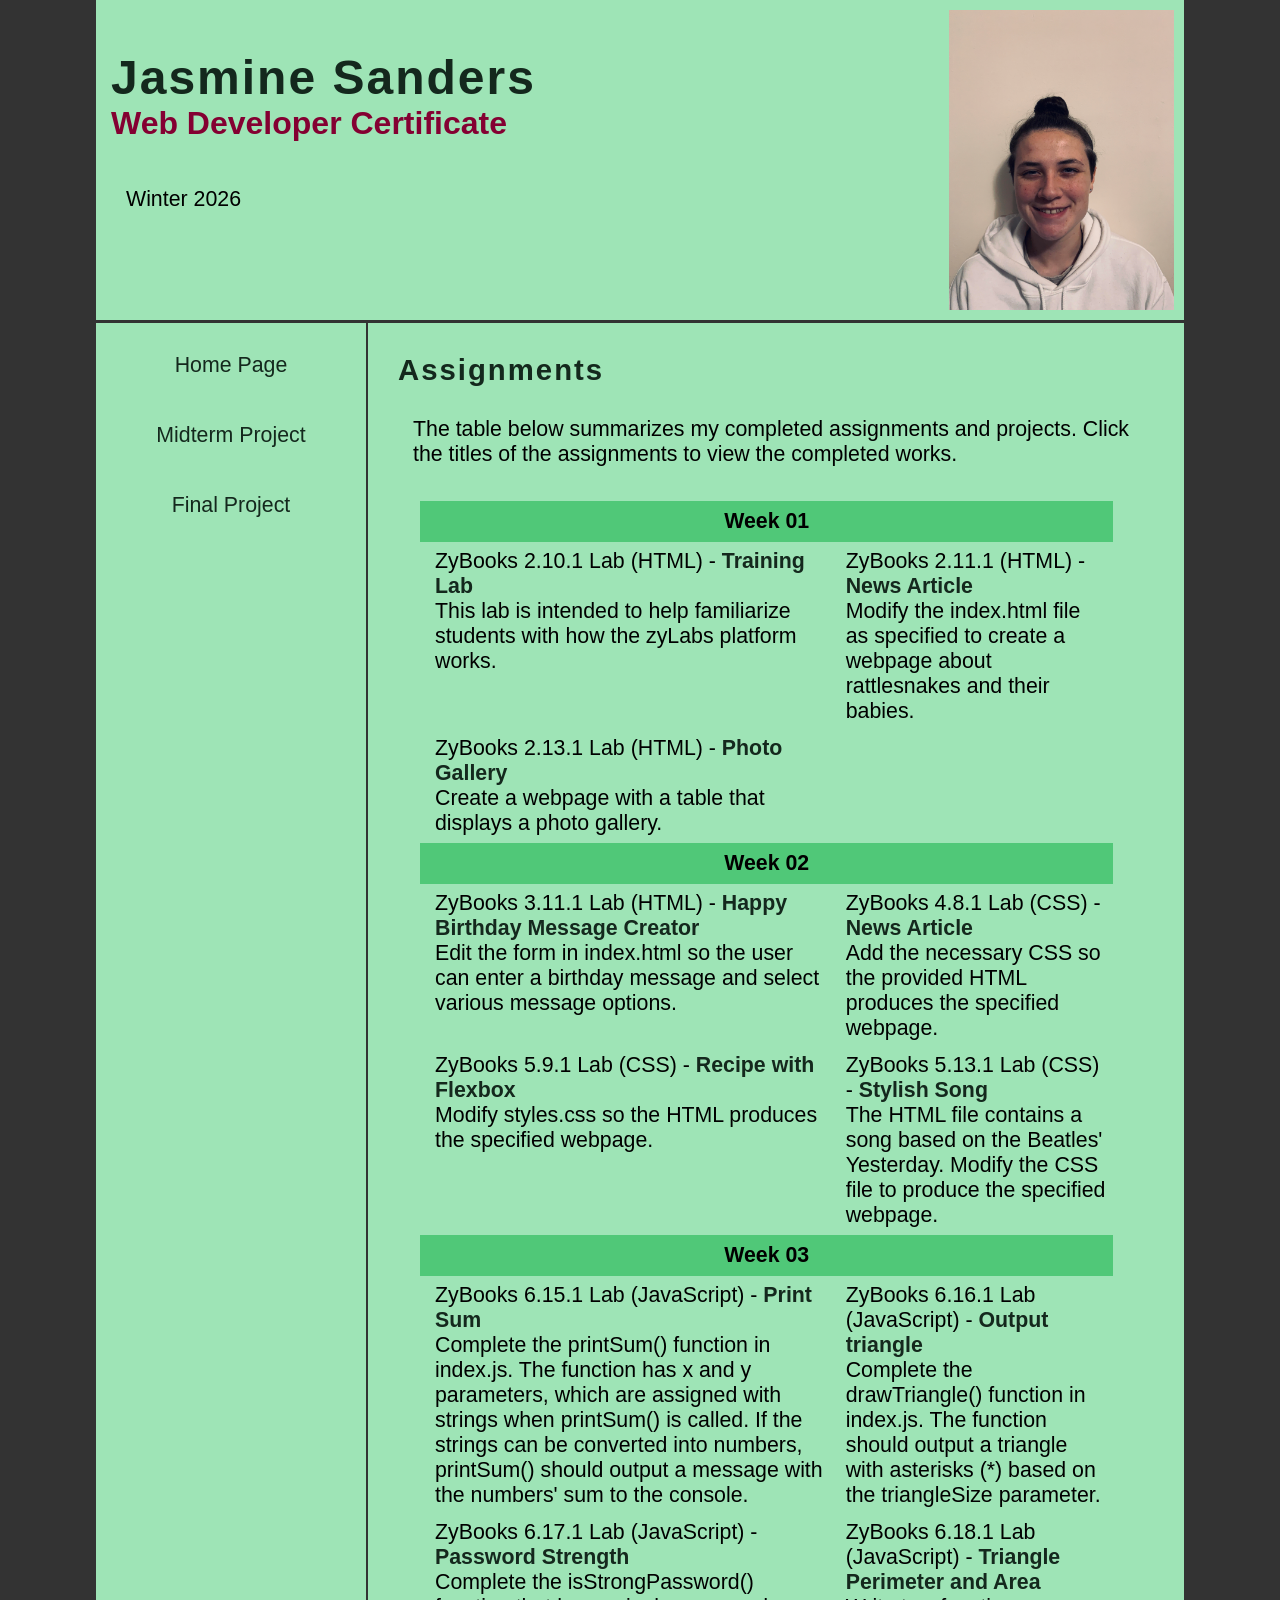
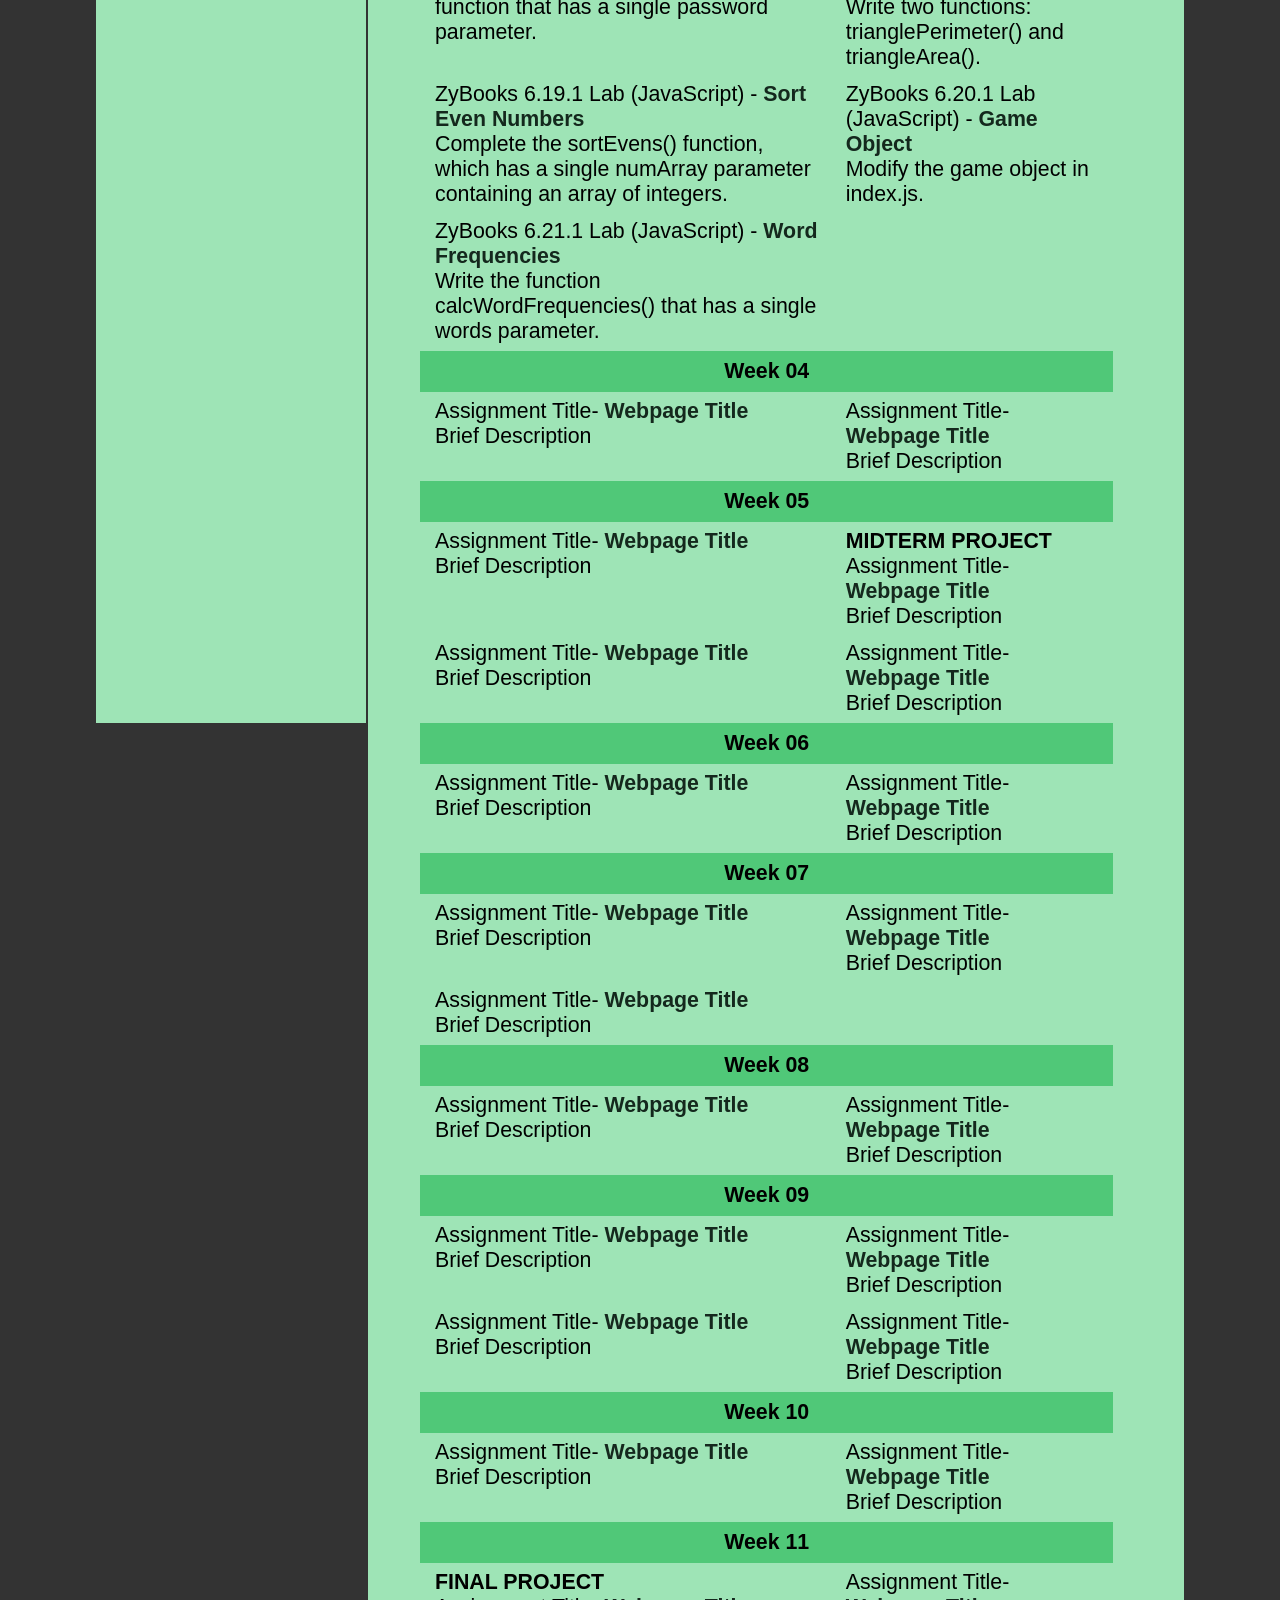
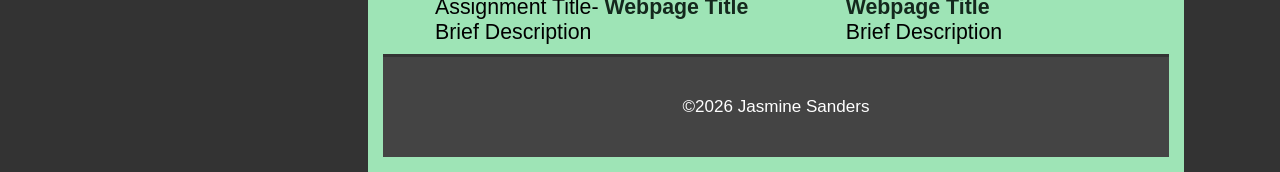
==== jsExamples.html @ e0a17cef "update navigation" ====
<!DOCTYPE html>
<html lang="en">
<head>
   <!--
    
      jsExamples.html for CSC265
      Author: Jasmine Sanders
      Date: 01/31/2026

      Filename: jsExamples.html
      Required Files: 
      Description: JavaScript examples page for CSC265-Intermediate Website Design (Winter 2026)

   -->
  <title>Assignments</title>
    <meta charset="UTF-8">
    <meta name="viewport" content="width=device-width, initial-scale=1.0">
    <link href="index-styles.css" rel="stylesheet" />
  </head>

  <body>
      <header>
         <img class="profile-pic" src="images/headshotphoto.jpg" alt="Look at me!">
         <h1>Jasmine Sanders</h1>
         <h3>Web Developer Certificate</h3>
         <p>Winter 2026</p>
      </header>

      <nav>
        <p><a href="index.html" target="_blank">Home Page</a></p>
         <p><a href="#midtermProject">Midterm Project</a></p>
         <p><a href="#finalProject">Final Project</a></p>
      </nav>

      <section>

    <h1 id="assignments">Assignments</h1>
        <p>
            The table below summarizes my completed assignments and projects. 
            Click the titles of the assignments to view the completed works.
        </p>
        
        <table>
            <thead>
                <tr class="banded-row">
                    <td colspan="2">Week 01</td>
                </tr>
            </thead>
            <tr class="description-row">
                <td>ZyBooks 2.10.1 Lab (HTML) - <strong><a href="Week 1/2.10.1_LAB_Training_lab_HTML/index.html" target="_blank">Training Lab</a></strong>
                <br>This lab is intended to help familiarize students with how the zyLabs platform works.</td>

                <td>ZyBooks 2.11.1 (HTML) - <strong><a href="Week 1/2.11.1_LAB_News_article_HTML/index.html" target="_blank">News Article</a></strong>
                <br>Modify the index.html file as specified to create a webpage about rattlesnakes and their babies.</td>
            </tr>

            <tr class="description-row">
                <td>ZyBooks 2.13.1 Lab (HTML) - <strong><a href="Week 1/2.13.1_LAB_Photo_gallery_table_HTML/index.html" target="_blank">Photo Gallery</a></strong>
                <br>Create a webpage with a table that displays a photo gallery.</td>
            </tr>

            <thead>
                <tr class="banded-row">
                    <td colspan="2">Week 02</td>
                </tr>
            </thead>
            <tr class="description-row">
                <td>ZyBooks 3.11.1 Lab (HTML) - <strong><a href="Week 2/3.11.1_LAB_Happy_birthday_message_creator_HTML/index.html" target="_blank">Happy Birthday Message Creator</a></strong>
                <br>Edit the form in index.html so the user can enter a birthday message and select various message options.</td>

                <td>ZyBooks 4.8.1 Lab (CSS) - <strong><a href="Week 2/4.8.1_LAB_News_article_CSS/index.html" target="_blank">News Article</a></strong>
                <br>Add the necessary CSS so the provided HTML produces the specified webpage.</td>
            </tr>

            <tr class="description-row">
                <td>ZyBooks 5.9.1 Lab (CSS) - <strong><a href="Week 2/5.9.1_LAB_Recipe_with_flexbox_CSS/index.html" target="_blank">Recipe with Flexbox</a></strong>
                <br>Modify styles.css so the HTML produces the specified webpage.</td>

                <td>ZyBooks 5.13.1 Lab (CSS) - <strong><a href="Week 2/5.13.1_LAB_Stylish_song_CSS/index.html" target="_blank">Stylish Song</a></strong>
                <br>The HTML file contains a song based on the Beatles' Yesterday. Modify the CSS file to produce the specified webpage.</td>
            </tr>

            <thead>
                <tr class="banded-row">
                    <td colspan="2">Week 03</td>
                </tr>
            </thead>
            <tr class="description-row">
               <td>ZyBooks 6.15.1 Lab (JavaScript) - <strong><a href="Week 3/6.15.1_LAB_Print_sum_JavaScript/package.json" target="_blank">Print Sum</a></strong>
                <br>Complete the printSum() function in index.js. The function has x and y parameters, which are assigned with strings when printSum() is called. If the strings can be converted into numbers, printSum() should output a message with the numbers' sum to the console.</td>

                <td>ZyBooks 6.16.1 Lab (JavaScript) - <strong><a href="Week 3/6.16.1_LAB_Output_triangle_JavaScript/package.json" target="_blank">Output triangle</a></strong>
                <br>Complete the drawTriangle() function in index.js. The function should output a triangle with asterisks (*) based on the triangleSize parameter.</td>
            </tr>

            <tr class="description-row">
               <td>ZyBooks 6.17.1 Lab (JavaScript) - <strong><a href="Week 3/6.17.1_LAB_Password_strength_JavaScript/package.json" target="_blank">Password Strength</a></strong>
                <br>Complete the isStrongPassword() function that has a single password parameter.</td>

                <td>ZyBooks 6.18.1 Lab (JavaScript) - <strong><a href="Week 3/6.18.1_LAB_Triangle_perimeter_and_area_JavaScript/package.json" target="_blank">Triangle Perimeter and Area</a></strong>
                <br>Write two functions: trianglePerimeter() and triangleArea().</td>
            </tr>

            <tr class="description-row">
               <td>ZyBooks 6.19.1 Lab (JavaScript) - <strong><a href="C:\Users\JSand\Desktop\CSC265-Winter2026\CSC265-Winter2026\Week 3\6.19.1_LAB_Sort_even_numbers_JavaScript\package.json" target="_blank">Sort Even Numbers</a></strong>
                <br>Complete the sortEvens() function, which has a single numArray parameter containing an array of integers.</td>

                <td>ZyBooks 6.20.1 Lab (JavaScript) - <strong><a href="Week 3/6.20.1_LAB_Game_object_JavaScript/package.json" target="_blank">Game Object</a></strong>
                <br>Modify the game object in index.js.</td>
            </tr>

            <tr class="description-row">
               <td>ZyBooks 6.21.1 Lab (JavaScript) - <strong><a href="Week 3/6.21.1_LAB_Word_frequencies_JavaScript/package.json" target="_blank">Word Frequencies</a></strong>
                <br>Write the function calcWordFrequencies() that has a single words parameter.</td>
            </tr>

            <thead>
                <tr class="banded-row">
                    <td colspan="2">Week 04</td>
                </tr>
            </thead>
            <tr class="description-row">
               <td>Assignment Title- <strong><a href="placeholder.html" target="_blank">Webpage Title</a></strong>
                <br>Brief Description</td>

                <td>Assignment Title- <strong><a href="placeholder.html" target="_blank">Webpage Title</a></strong>
                <br>Brief Description</td>
            </tr>

            <thead>
                <tr class="banded-row" id="midtermProject">
                    <td colspan="2">Week 05</td>
                </tr>
            </thead>
            <tr class="description-row">
               <td>Assignment Title- <strong><a href="placeholder.html" target="_blank">Webpage Title</a></strong>
                <br>Brief Description</td>

                <td><strong>MIDTERM PROJECT</strong>
                <br>Assignment Title- <strong><a href="placeholder.html" target="_blank">Webpage Title</a></strong>
                <br>Brief Description</td>
            </tr> 
                
            <tr class="description-row">  
                <td>Assignment Title- <strong><a href="placeholder.html" target="_blank">Webpage Title</a></strong>
                <br>Brief Description</td>

                <td>Assignment Title- <strong><a href="placeholder.html" target="_blank">Webpage Title</a></strong>
                <br>Brief Description</td>
            </tr>

                <tr class="banded-row">
                    <td colspan="2">Week 06</td>
                </tr>
            </thead>
            <tr class="description-row">
                <td>Assignment Title- <strong><a href="placeholder.html" target="_blank">Webpage Title</a></strong>
                <br>Brief Description</td>

                <td>Assignment Title- <strong><a href="placeholder.html" target="_blank">Webpage Title</a></strong>
                <br>Brief Description</td>
            </tr>

            <thead>
                <tr class="banded-row">
                    <td colspan="2">Week 07</td>
                </tr>
            </thead>
            <tr class="description-row">
               <td>Assignment Title- <strong><a href="placeholder.html" target="_blank">Webpage Title</a></strong>
                <br>Brief Description</td>

                <td>Assignment Title- <strong><a href="placeholder.html" target="_blank">Webpage Title</a></strong>
                <br>Brief Description</td>
            </tr>
            
            <tr class="description-row">
                <td>Assignment Title- <strong><a href="placeholder.html" target="_blank">Webpage Title</a></strong>
                <br>Brief Description</td>
            </tr>

            <thead>
                <tr class="banded-row">
                    <td colspan="2">Week 08</td>
                </tr>
            </thead>
            <tr class="description-row">
               <td>Assignment Title- <strong><a href="placeholder.html" target="_blank">Webpage Title</a></strong>
                <br>Brief Description</td>

                <td>Assignment Title- <strong><a href="placeholder.html" target="_blank">Webpage Title</a></strong>
                <br>Brief Description</td>
            </tr>

            <thead>
                <tr class="banded-row">
                    <td colspan="2">Week 09</td>
                </tr>
            </thead>
            <tr class="description-row">
                <td>Assignment Title- <strong><a href="placeholder.html" target="_blank">Webpage Title</a></strong>
                <br>Brief Description</td>

                <td>Assignment Title- <strong><a href="placeholder.html" target="_blank">Webpage Title</a></strong>
                <br>Brief Description</td>
            </tr>

            <tr class="description-row">
                <td>Assignment Title- <strong><a href="placeholder.html" target="_blank">Webpage Title</a></strong>
                <br>Brief Description</td>

                <td>Assignment Title- <strong><a href="placeholder.html" target="_blank">Webpage Title</a></strong>
                <br>Brief Description</td>
            </tr>

            <thead>
                <tr class="banded-row">
                    <td colspan="2">Week 10</td>
                </tr>
            </thead>
            <tr class="description-row">
                <td>Assignment Title- <strong><a href="placeholder.html" target="_blank">Webpage Title</a></strong>
                <br>Brief Description</td>

                <td>Assignment Title- <strong><a href="placeholder.html" target="_blank">Webpage Title</a></strong>
                <br>Brief Description</td>
            </tr>
            
            <thead>
                <tr class="banded-row" id="finalProject">
                    <td colspan="2">Week 11</td>
                </tr>
            </thead>
            <tr class="description-row">
                <td><strong>FINAL PROJECT</strong>
                <br>Assignment Title- <strong><a href="placeholder.html" target="_blank">Webpage Title</a></strong>
                <br>Brief Description</td>

                <td>Assignment Title- <strong><a href="placeholder.html" target="_blank">Webpage Title</a></strong>
                <br>Brief Description</td>
            </tr>

        </table>

   <footer>
         <p>©2026 Jasmine Sanders</p>
      </footer>
   </body>
</html>
---- index-styles.css ----
/*

   Index-styles.css for CSC265
      Author: Jasmine Sanders
      Date: 01/17/2026

      Filename: index-styles.css
      Required Files: 
      Description: style sheet for index.html for CSC265-Intermediate Website Design (Winter 2026)

*/

/* =========================================================================
    Body Styles
=========================================================================*/

/* Body Styles */
body {
  font-family: Verdana, Tahoma, Helvetica, Arial, sans-serif;
  color: black;
  font-size: 16pt;
  width: 85%;
  margin: auto;
  background-color: #333333;
}

/* p */
p {
  margin: 15px;
  padding: 15px;
}

/* =========================================================================
    Header Styles
=========================================================================*/

/* <header> definition */
header {
  overflow: auto;
  background-color: #9ee4b6;
  border-bottom: 3px solid #333333;
}

/* Header h1 */
header h1 {
  font-size: 36pt;
  margin: 35px 0px 0px 0px;
  padding: 15px 0px 0px 15px;
  background-color: #9ee4b6;
}

/* Header h3 */
header h3 {
  font-size: 24pt;
  margin: 0px;
  padding: 0px 0px 15px 15px;
  background-color: #9ee4b6;
}

/* h1 */
h1 {
  font-family: Arial, sans-serif;
  font-size: 22pt;
  text-align: left;
  letter-spacing: 2px;
  margin: 0px;
  padding: 15px 0px 0px 15px;
  color: #14281d;
}

/* h3 */
h3 {
  font-family: Arial, sans-serif;
  font-size: 16pt;
  text-align: left;
  color: #840032;
}

/* Image inside the <header> */
.profile-pic {
  float: right;
  max-width: 300px;
  max-height: 300px;
  margin: 10px;
}

/* =========================================================================
    Nav Styles
=========================================================================*/

/* <nav> definition */
nav {
  float: left;
  background-color: #9ee4b6;
  width: 25%;
  margin: 0px;
  padding: 0px;
  box-sizing: border-box;
  color: #000000;
  text-align: center;
  border-right: 2px solid #333333;
  height: 2000px; /* requires manual adjustment */
}

/* a */
a {
  text-decoration: none;
  color: #14281d;
}

a:hover {
  color: #840032;
}

/* =========================================================================
    Section Styles
=========================================================================*/

/* <section> definition */
section {
  overflow: hidden;
  width: 75%;
  background-color: #9ee4b6;
  padding: 15px;
  box-sizing: border-box;
  margin: 0;
}

/* table */
table {
  border: none;
  padding: 2px 5px;
  width: 90%;
  margin-left: 30px;
}

/* Remove default cell borders */
td,
th {
  border: none;
  padding: 2px 5px;
  vertical-align: top;
}

/* Banded Rows - Title/Week Rows */
.banded-row {
  background-color: #50c878;
}

.banded-row td:first-child {
  font-weight: bold;
  text-align: center;
  padding: 8px 5px;
}

/* Banded Rows - Description Rows */
.description-row td {
  background-color: transparent;
  color: #000000;
  text-align: left;
  vertical-align: top;
  padding: 5px 5px 5px 15px;
}

/* =========================================================================
    Footer Styles
=========================================================================*/

/* <footer> definition */
footer {
  clear: both;
  background-color: #444444;
  color: #ffffff;
  text-align: center;
  padding: 10px 0;
  border-top: 3px solid #333333;
  font-size: 0.8em;
}
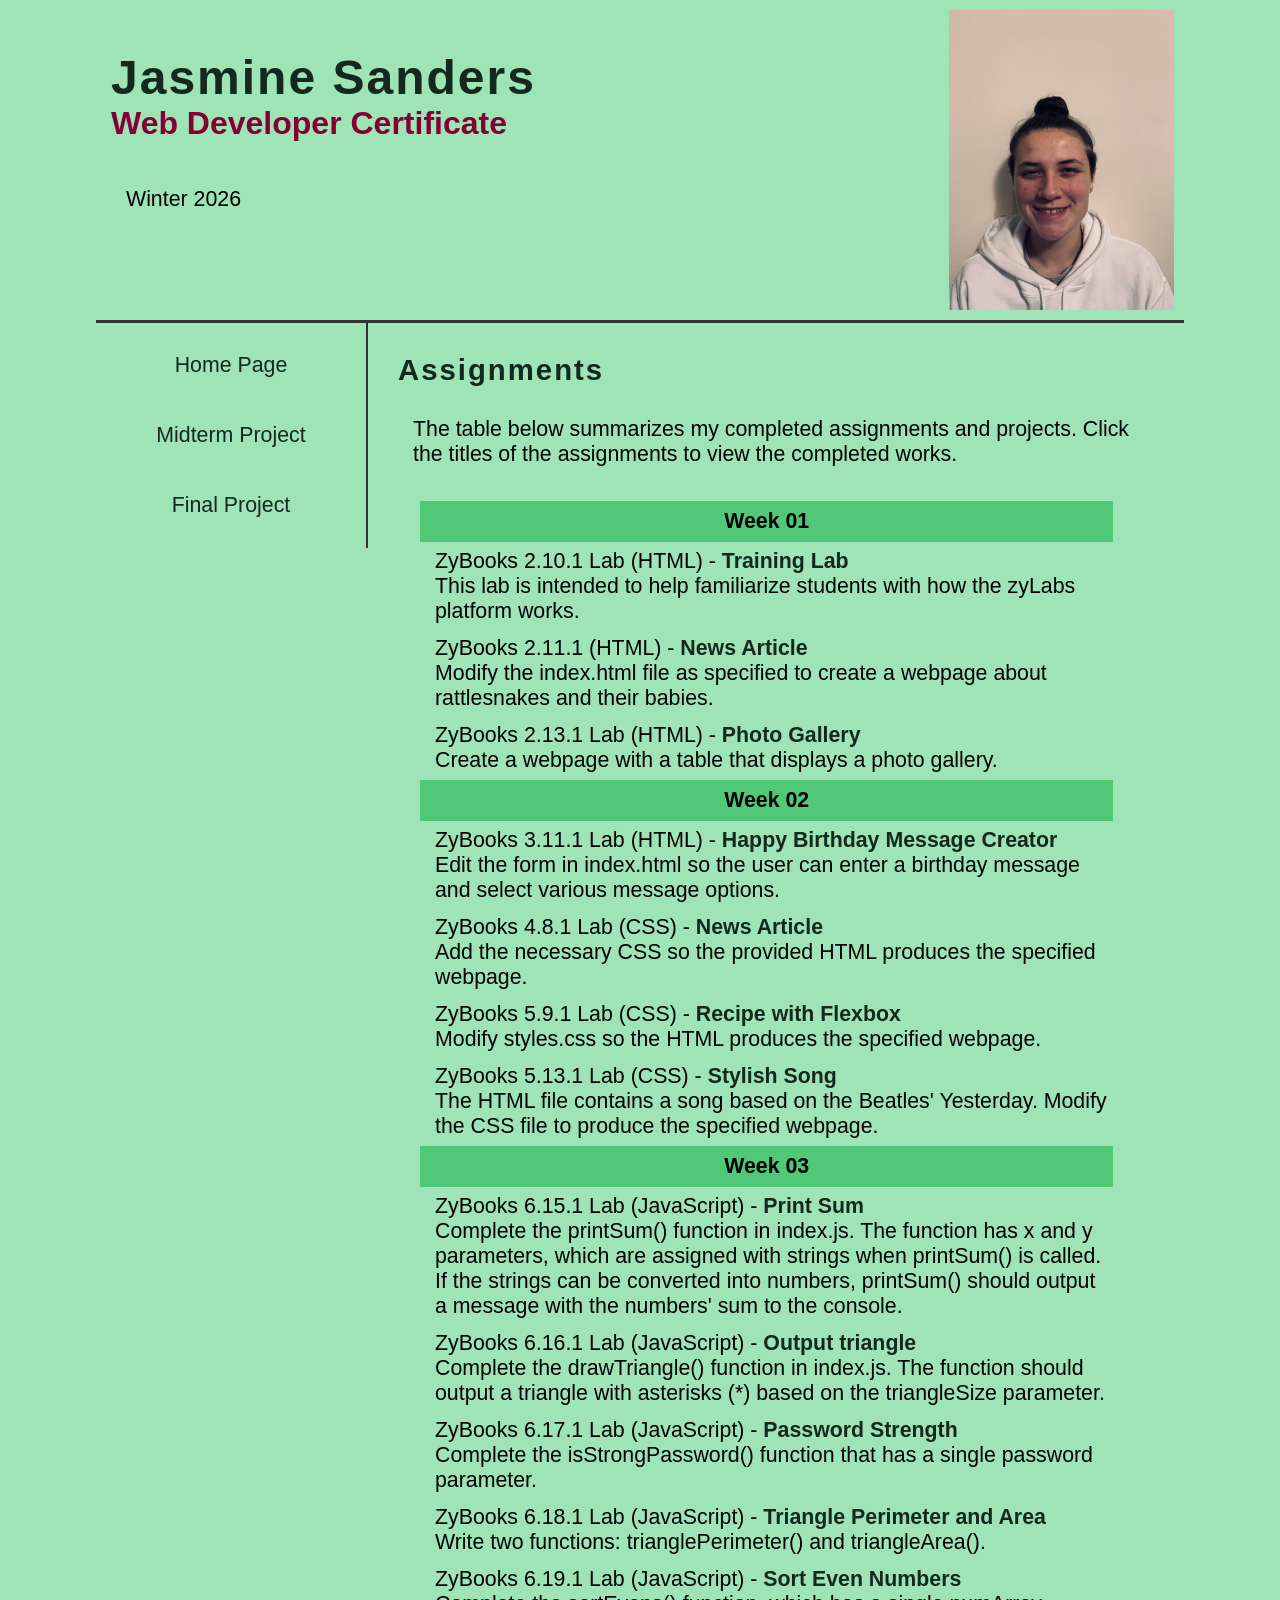
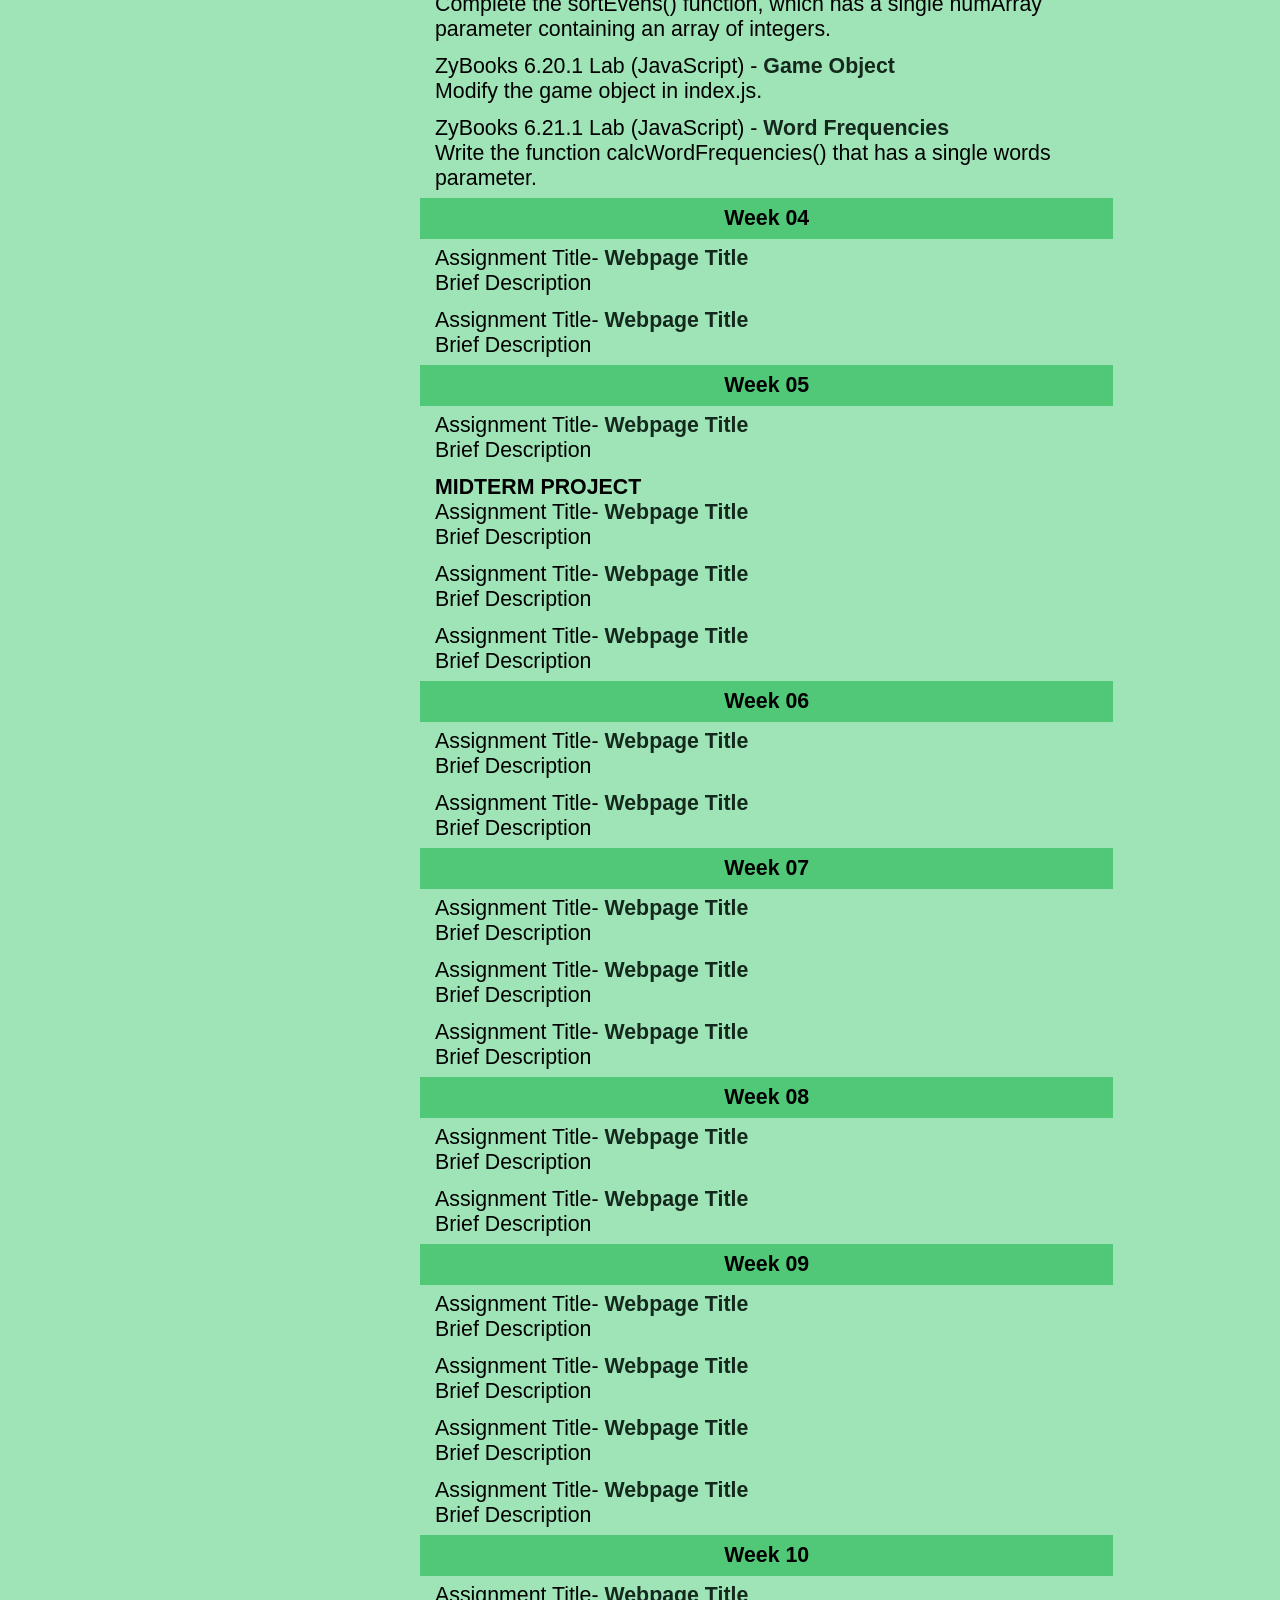
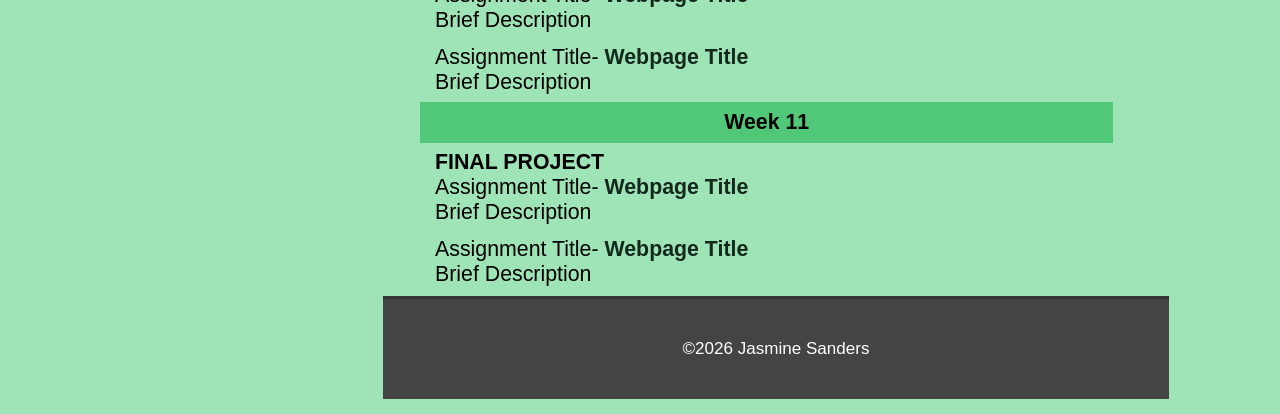
==== commit 234c4288: "make JS display as webpage" ====
--- a/jsExamples.html
+++ b/jsExamples.html
@@ -47,15 +47,17 @@
                 </tr>
             </thead>
             <tr class="description-row">
-                <td>ZyBooks 2.10.1 Lab (HTML) - <strong><a href="Week 1/2.10.1_LAB_Training_lab_HTML/index.html" target="_blank">Training Lab</a></strong>
+                <td colspan="2">ZyBooks 2.10.1 Lab (HTML) - <strong><a href="Week 1/2.10.1_LAB_Training_lab_HTML/index.html" target="_blank">Training Lab</a></strong>
                 <br>This lab is intended to help familiarize students with how the zyLabs platform works.</td>
-
-                <td>ZyBooks 2.11.1 (HTML) - <strong><a href="Week 1/2.11.1_LAB_News_article_HTML/index.html" target="_blank">News Article</a></strong>
+            </tr>
+
+            <tr class="description-row">
+                <td colspan="2">ZyBooks 2.11.1 (HTML) - <strong><a href="Week 1/2.11.1_LAB_News_article_HTML/index.html" target="_blank">News Article</a></strong>
                 <br>Modify the index.html file as specified to create a webpage about rattlesnakes and their babies.</td>
             </tr>
 
             <tr class="description-row">
-                <td>ZyBooks 2.13.1 Lab (HTML) - <strong><a href="Week 1/2.13.1_LAB_Photo_gallery_table_HTML/index.html" target="_blank">Photo Gallery</a></strong>
+                <td colspan="2">ZyBooks 2.13.1 Lab (HTML) - <strong><a href="Week 1/2.13.1_LAB_Photo_gallery_table_HTML/index.html" target="_blank">Photo Gallery</a></strong>
                 <br>Create a webpage with a table that displays a photo gallery.</td>
             </tr>
 
@@ -65,18 +67,22 @@
                 </tr>
             </thead>
             <tr class="description-row">
-                <td>ZyBooks 3.11.1 Lab (HTML) - <strong><a href="Week 2/3.11.1_LAB_Happy_birthday_message_creator_HTML/index.html" target="_blank">Happy Birthday Message Creator</a></strong>
+                <td colspan="2">ZyBooks 3.11.1 Lab (HTML) - <strong><a href="Week 2/3.11.1_LAB_Happy_birthday_message_creator_HTML/index.html" target="_blank">Happy Birthday Message Creator</a></strong>
                 <br>Edit the form in index.html so the user can enter a birthday message and select various message options.</td>
-
-                <td>ZyBooks 4.8.1 Lab (CSS) - <strong><a href="Week 2/4.8.1_LAB_News_article_CSS/index.html" target="_blank">News Article</a></strong>
+            </tr>
+
+            <tr class="description-row">
+                <td colspan="2">ZyBooks 4.8.1 Lab (CSS) - <strong><a href="Week 2/4.8.1_LAB_News_article_CSS/index.html" target="_blank">News Article</a></strong>
                 <br>Add the necessary CSS so the provided HTML produces the specified webpage.</td>
             </tr>
 
             <tr class="description-row">
-                <td>ZyBooks 5.9.1 Lab (CSS) - <strong><a href="Week 2/5.9.1_LAB_Recipe_with_flexbox_CSS/index.html" target="_blank">Recipe with Flexbox</a></strong>
+                <td colspan="2">ZyBooks 5.9.1 Lab (CSS) - <strong><a href="Week 2/5.9.1_LAB_Recipe_with_flexbox_CSS/index.html" target="_blank">Recipe with Flexbox</a></strong>
                 <br>Modify styles.css so the HTML produces the specified webpage.</td>
-
-                <td>ZyBooks 5.13.1 Lab (CSS) - <strong><a href="Week 2/5.13.1_LAB_Stylish_song_CSS/index.html" target="_blank">Stylish Song</a></strong>
+            </tr>
+
+            <tr class="description-row">
+                <td colspan="2">ZyBooks 5.13.1 Lab (CSS) - <strong><a href="Week 2/5.13.1_LAB_Stylish_song_CSS/index.html" target="_blank">Stylish Song</a></strong>
                 <br>The HTML file contains a song based on the Beatles' Yesterday. Modify the CSS file to produce the specified webpage.</td>
             </tr>
 
@@ -86,31 +92,37 @@
                 </tr>
             </thead>
             <tr class="description-row">
-               <td>ZyBooks 6.15.1 Lab (JavaScript) - <strong><a href="Week 3/6.15.1_LAB_Print_sum_JavaScript/package.json" target="_blank">Print Sum</a></strong>
+               <td colspan="2">ZyBooks 6.15.1 Lab (JavaScript) - <strong><a href="Week 3/6.15.1_LAB_Print_sum_JavaScript/index.html" target="_blank">Print Sum</a></strong>
                 <br>Complete the printSum() function in index.js. The function has x and y parameters, which are assigned with strings when printSum() is called. If the strings can be converted into numbers, printSum() should output a message with the numbers' sum to the console.</td>
-
-                <td>ZyBooks 6.16.1 Lab (JavaScript) - <strong><a href="Week 3/6.16.1_LAB_Output_triangle_JavaScript/package.json" target="_blank">Output triangle</a></strong>
+            </tr>
+
+            <tr class="description-row">
+                <td colspan="2">ZyBooks 6.16.1 Lab (JavaScript) - <strong><a href="Week 3/6.16.1_LAB_Output_triangle_JavaScript/index.html" target="_blank">Output triangle</a></strong>
                 <br>Complete the drawTriangle() function in index.js. The function should output a triangle with asterisks (*) based on the triangleSize parameter.</td>
             </tr>
 
             <tr class="description-row">
-               <td>ZyBooks 6.17.1 Lab (JavaScript) - <strong><a href="Week 3/6.17.1_LAB_Password_strength_JavaScript/package.json" target="_blank">Password Strength</a></strong>
+               <td colspan="2">ZyBooks 6.17.1 Lab (JavaScript) - <strong><a href="Week 3/6.17.1_LAB_Password_strength_JavaScript/package.json" target="_blank">Password Strength</a></strong>
                 <br>Complete the isStrongPassword() function that has a single password parameter.</td>
-
-                <td>ZyBooks 6.18.1 Lab (JavaScript) - <strong><a href="Week 3/6.18.1_LAB_Triangle_perimeter_and_area_JavaScript/package.json" target="_blank">Triangle Perimeter and Area</a></strong>
+            </tr>
+
+            <tr class="description-row">
+                <td colspan="2">ZyBooks 6.18.1 Lab (JavaScript) - <strong><a href="Week 3/6.18.1_LAB_Triangle_perimeter_and_area_JavaScript/package.json" target="_blank">Triangle Perimeter and Area</a></strong>
                 <br>Write two functions: trianglePerimeter() and triangleArea().</td>
             </tr>
 
             <tr class="description-row">
-               <td>ZyBooks 6.19.1 Lab (JavaScript) - <strong><a href="C:\Users\JSand\Desktop\CSC265-Winter2026\CSC265-Winter2026\Week 3\6.19.1_LAB_Sort_even_numbers_JavaScript\package.json" target="_blank">Sort Even Numbers</a></strong>
+               <td colspan="2">ZyBooks 6.19.1 Lab (JavaScript) - <strong><a href="C:\Users\JSand\Desktop\CSC265-Winter2026\CSC265-Winter2026\Week 3\6.19.1_LAB_Sort_even_numbers_JavaScript\package.json" target="_blank">Sort Even Numbers</a></strong>
                 <br>Complete the sortEvens() function, which has a single numArray parameter containing an array of integers.</td>
-
-                <td>ZyBooks 6.20.1 Lab (JavaScript) - <strong><a href="Week 3/6.20.1_LAB_Game_object_JavaScript/package.json" target="_blank">Game Object</a></strong>
+            </tr>
+
+            <tr class="description-row">
+                <td colspan="2">ZyBooks 6.20.1 Lab (JavaScript) - <strong><a href="Week 3/6.20.1_LAB_Game_object_JavaScript/package.json" target="_blank">Game Object</a></strong>
                 <br>Modify the game object in index.js.</td>
             </tr>
 
             <tr class="description-row">
-               <td>ZyBooks 6.21.1 Lab (JavaScript) - <strong><a href="Week 3/6.21.1_LAB_Word_frequencies_JavaScript/package.json" target="_blank">Word Frequencies</a></strong>
+               <td colspan="2">ZyBooks 6.21.1 Lab (JavaScript) - <strong><a href="Week 3/6.21.1_LAB_Word_frequencies_JavaScript/package.json" target="_blank">Word Frequencies</a></strong>
                 <br>Write the function calcWordFrequencies() that has a single words parameter.</td>
             </tr>
 
@@ -120,10 +132,12 @@
                 </tr>
             </thead>
             <tr class="description-row">
-               <td>Assignment Title- <strong><a href="placeholder.html" target="_blank">Webpage Title</a></strong>
-                <br>Brief Description</td>
-
-                <td>Assignment Title- <strong><a href="placeholder.html" target="_blank">Webpage Title</a></strong>
+               <td colspan="2">Assignment Title- <strong><a href="placeholder.html" target="_blank">Webpage Title</a></strong>
+                <br>Brief Description</td>
+            </tr>
+
+            <tr class="description-row">
+                <td colspan="2">Assignment Title- <strong><a href="placeholder.html" target="_blank">Webpage Title</a></strong>
                 <br>Brief Description</td>
             </tr>
 
@@ -133,19 +147,23 @@
                 </tr>
             </thead>
             <tr class="description-row">
-               <td>Assignment Title- <strong><a href="placeholder.html" target="_blank">Webpage Title</a></strong>
-                <br>Brief Description</td>
-
-                <td><strong>MIDTERM PROJECT</strong>
+               <td colspan="2">Assignment Title- <strong><a href="placeholder.html" target="_blank">Webpage Title</a></strong>
+                <br>Brief Description</td>
+            </tr>
+
+            <tr class="description-row">
+                <td colspan="2"><strong>MIDTERM PROJECT</strong>
                 <br>Assignment Title- <strong><a href="placeholder.html" target="_blank">Webpage Title</a></strong>
                 <br>Brief Description</td>
             </tr> 
                 
             <tr class="description-row">  
-                <td>Assignment Title- <strong><a href="placeholder.html" target="_blank">Webpage Title</a></strong>
-                <br>Brief Description</td>
-
-                <td>Assignment Title- <strong><a href="placeholder.html" target="_blank">Webpage Title</a></strong>
+                <td colspan="2">Assignment Title- <strong><a href="placeholder.html" target="_blank">Webpage Title</a></strong>
+                <br>Brief Description</td>
+                </tr>
+
+            <tr class="description-row">
+                <td colspan="2">Assignment Title- <strong><a href="placeholder.html" target="_blank">Webpage Title</a></strong>
                 <br>Brief Description</td>
             </tr>
 
@@ -154,10 +172,12 @@
                 </tr>
             </thead>
             <tr class="description-row">
-                <td>Assignment Title- <strong><a href="placeholder.html" target="_blank">Webpage Title</a></strong>
-                <br>Brief Description</td>
-
-                <td>Assignment Title- <strong><a href="placeholder.html" target="_blank">Webpage Title</a></strong>
+                <td colspan="2">Assignment Title- <strong><a href="placeholder.html" target="_blank">Webpage Title</a></strong>
+                <br>Brief Description</td>
+                </tr>
+
+            <tr class="description-row">
+                <td colspan="2">Assignment Title- <strong><a href="placeholder.html" target="_blank">Webpage Title</a></strong>
                 <br>Brief Description</td>
             </tr>
 
@@ -167,15 +187,17 @@
                 </tr>
             </thead>
             <tr class="description-row">
-               <td>Assignment Title- <strong><a href="placeholder.html" target="_blank">Webpage Title</a></strong>
-                <br>Brief Description</td>
-
-                <td>Assignment Title- <strong><a href="placeholder.html" target="_blank">Webpage Title</a></strong>
+               <td colspan="2">Assignment Title- <strong><a href="placeholder.html" target="_blank">Webpage Title</a></strong>
+                <br>Brief Description</td>
+            </tr>
+
+            <tr class="description-row">
+                <td colspan="2">Assignment Title- <strong><a href="placeholder.html" target="_blank">Webpage Title</a></strong>
                 <br>Brief Description</td>
             </tr>
             
             <tr class="description-row">
-                <td>Assignment Title- <strong><a href="placeholder.html" target="_blank">Webpage Title</a></strong>
+                <td colspan="2">Assignment Title- <strong><a href="placeholder.html" target="_blank">Webpage Title</a></strong>
                 <br>Brief Description</td>
             </tr>
 
@@ -185,10 +207,12 @@
                 </tr>
             </thead>
             <tr class="description-row">
-               <td>Assignment Title- <strong><a href="placeholder.html" target="_blank">Webpage Title</a></strong>
-                <br>Brief Description</td>
-
-                <td>Assignment Title- <strong><a href="placeholder.html" target="_blank">Webpage Title</a></strong>
+               <td colspan="2">Assignment Title- <strong><a href="placeholder.html" target="_blank">Webpage Title</a></strong>
+                <br>Brief Description</td>
+            </tr>
+
+            <tr class="description-row">
+                <td colspan="2">Assignment Title- <strong><a href="placeholder.html" target="_blank">Webpage Title</a></strong>
                 <br>Brief Description</td>
             </tr>
 
@@ -198,18 +222,22 @@
                 </tr>
             </thead>
             <tr class="description-row">
-                <td>Assignment Title- <strong><a href="placeholder.html" target="_blank">Webpage Title</a></strong>
-                <br>Brief Description</td>
-
-                <td>Assignment Title- <strong><a href="placeholder.html" target="_blank">Webpage Title</a></strong>
-                <br>Brief Description</td>
-            </tr>
-
-            <tr class="description-row">
-                <td>Assignment Title- <strong><a href="placeholder.html" target="_blank">Webpage Title</a></strong>
-                <br>Brief Description</td>
-
-                <td>Assignment Title- <strong><a href="placeholder.html" target="_blank">Webpage Title</a></strong>
+                <td colspan="2">Assignment Title- <strong><a href="placeholder.html" target="_blank">Webpage Title</a></strong>
+                <br>Brief Description</td>
+                </tr>
+
+            <tr class="description-row">
+                <td colspan="2">Assignment Title- <strong><a href="placeholder.html" target="_blank">Webpage Title</a></strong>
+                <br>Brief Description</td>
+            </tr>
+
+            <tr class="description-row">
+                <td colspan="2">Assignment Title- <strong><a href="placeholder.html" target="_blank">Webpage Title</a></strong>
+                <br>Brief Description</td>
+                </tr>
+
+            <tr class="description-row">
+                <td colspan="2">Assignment Title- <strong><a href="placeholder.html" target="_blank">Webpage Title</a></strong>
                 <br>Brief Description</td>
             </tr>
 
@@ -219,10 +247,12 @@
                 </tr>
             </thead>
             <tr class="description-row">
-                <td>Assignment Title- <strong><a href="placeholder.html" target="_blank">Webpage Title</a></strong>
-                <br>Brief Description</td>
-
-                <td>Assignment Title- <strong><a href="placeholder.html" target="_blank">Webpage Title</a></strong>
+                <td colspan="2">Assignment Title- <strong><a href="placeholder.html" target="_blank">Webpage Title</a></strong>
+                <br>Brief Description</td>
+                </tr>
+
+            <tr class="description-row">
+                <td colspan="2">Assignment Title- <strong><a href="placeholder.html" target="_blank">Webpage Title</a></strong>
                 <br>Brief Description</td>
             </tr>
             
@@ -232,11 +262,13 @@
                 </tr>
             </thead>
             <tr class="description-row">
-                <td><strong>FINAL PROJECT</strong>
+                <td colspan="2"><strong>FINAL PROJECT</strong>
                 <br>Assignment Title- <strong><a href="placeholder.html" target="_blank">Webpage Title</a></strong>
                 <br>Brief Description</td>
-
-                <td>Assignment Title- <strong><a href="placeholder.html" target="_blank">Webpage Title</a></strong>
+            </tr>
+
+            <tr class="description-row">
+                <td colspan="2">Assignment Title- <strong><a href="placeholder.html" target="_blank">Webpage Title</a></strong>
                 <br>Brief Description</td>
             </tr>
 
--- a/index-styles.css
+++ b/index-styles.css
@@ -21,7 +21,7 @@
   font-size: 16pt;
   width: 85%;
   margin: auto;
-  background-color: #333333;
+  background-color: #9ee4b6;
 }
 
 /* p */
@@ -99,7 +99,7 @@
   color: #000000;
   text-align: center;
   border-right: 2px solid #333333;
-  height: 2000px; /* requires manual adjustment */
+  
 }
 
 /* a */
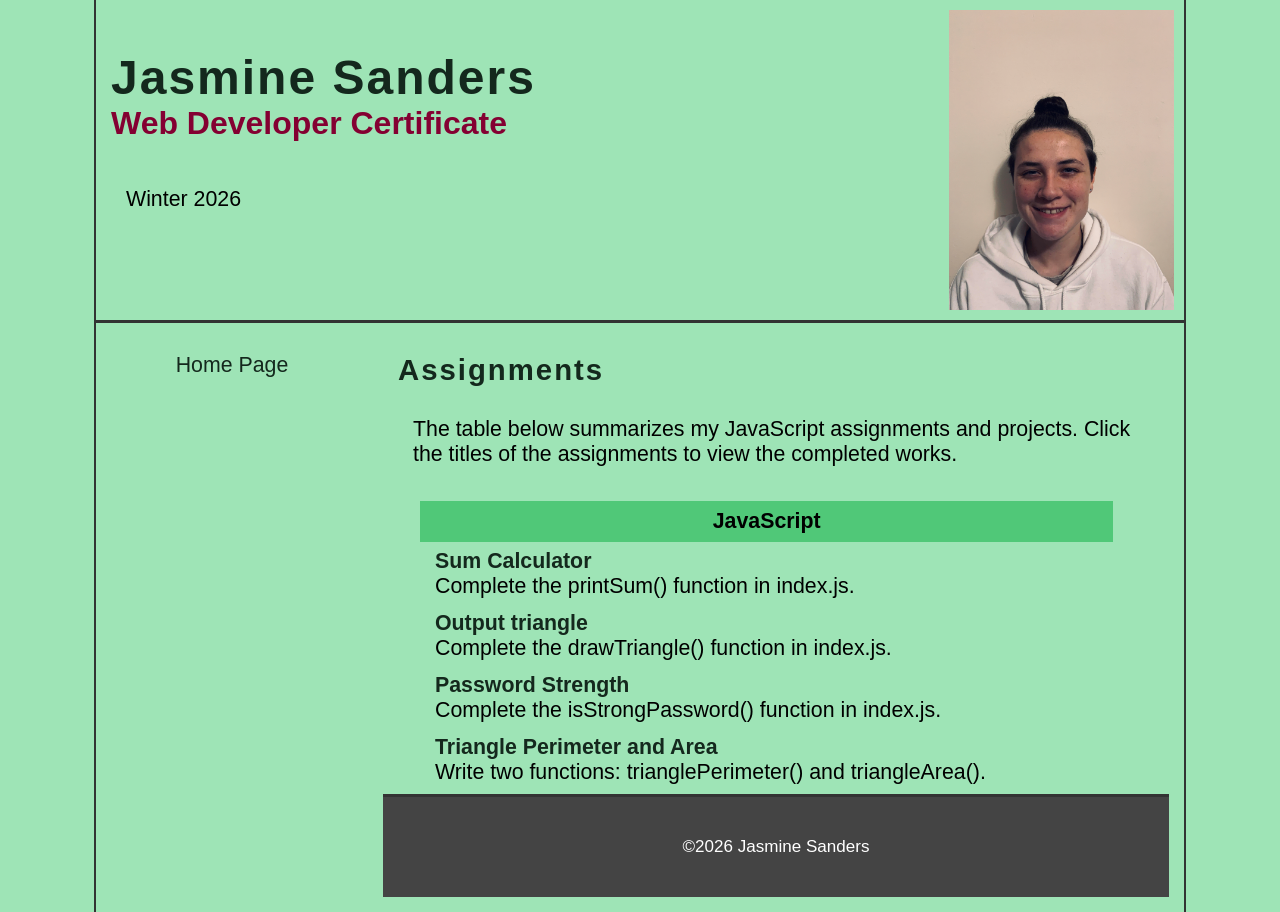
==== commit 4275e1e5: "new JS files" ====
--- a/jsExamples.html
+++ b/jsExamples.html
@@ -28,248 +28,40 @@
 
       <nav>
         <p><a href="index.html" target="_blank">Home Page</a></p>
-         <p><a href="#midtermProject">Midterm Project</a></p>
-         <p><a href="#finalProject">Final Project</a></p>
       </nav>
 
       <section>
 
     <h1 id="assignments">Assignments</h1>
         <p>
-            The table below summarizes my completed assignments and projects. 
+            The table below summarizes my JavaScript assignments and projects. 
             Click the titles of the assignments to view the completed works.
         </p>
         
         <table>
             <thead>
                 <tr class="banded-row">
-                    <td colspan="2">Week 01</td>
+                    <td colspan="2">JavaScript</td>
                 </tr>
             </thead>
             <tr class="description-row">
-                <td colspan="2">ZyBooks 2.10.1 Lab (HTML) - <strong><a href="Week 1/2.10.1_LAB_Training_lab_HTML/index.html" target="_blank">Training Lab</a></strong>
-                <br>This lab is intended to help familiarize students with how the zyLabs platform works.</td>
+               <td colspan="2"><strong><a href="JS Projects/Sum_Calculator/Sum_Calculator.html" target="_blank">Sum Calculator</a></strong>
+                <br>Complete the printSum() function in index.js.</td>
             </tr>
 
             <tr class="description-row">
-                <td colspan="2">ZyBooks 2.11.1 (HTML) - <strong><a href="Week 1/2.11.1_LAB_News_article_HTML/index.html" target="_blank">News Article</a></strong>
-                <br>Modify the index.html file as specified to create a webpage about rattlesnakes and their babies.</td>
+                <td colspan="2"><strong><a href="JS Projects/Output_Triangle/Output_Triangle.html" target="_blank">Output triangle</a></strong>
+                <br>Complete the drawTriangle() function in index.js.</td>
             </tr>
 
             <tr class="description-row">
-                <td colspan="2">ZyBooks 2.13.1 Lab (HTML) - <strong><a href="Week 1/2.13.1_LAB_Photo_gallery_table_HTML/index.html" target="_blank">Photo Gallery</a></strong>
-                <br>Create a webpage with a table that displays a photo gallery.</td>
-            </tr>
-
-            <thead>
-                <tr class="banded-row">
-                    <td colspan="2">Week 02</td>
-                </tr>
-            </thead>
-            <tr class="description-row">
-                <td colspan="2">ZyBooks 3.11.1 Lab (HTML) - <strong><a href="Week 2/3.11.1_LAB_Happy_birthday_message_creator_HTML/index.html" target="_blank">Happy Birthday Message Creator</a></strong>
-                <br>Edit the form in index.html so the user can enter a birthday message and select various message options.</td>
+               <td colspan="2"><strong><a href="JS Projects/Password_Strength/Password_Strength.html" target="_blank">Password Strength</a></strong>
+                <br>Complete the isStrongPassword() function in index.js.</td>
             </tr>
 
             <tr class="description-row">
-                <td colspan="2">ZyBooks 4.8.1 Lab (CSS) - <strong><a href="Week 2/4.8.1_LAB_News_article_CSS/index.html" target="_blank">News Article</a></strong>
-                <br>Add the necessary CSS so the provided HTML produces the specified webpage.</td>
-            </tr>
-
-            <tr class="description-row">
-                <td colspan="2">ZyBooks 5.9.1 Lab (CSS) - <strong><a href="Week 2/5.9.1_LAB_Recipe_with_flexbox_CSS/index.html" target="_blank">Recipe with Flexbox</a></strong>
-                <br>Modify styles.css so the HTML produces the specified webpage.</td>
-            </tr>
-
-            <tr class="description-row">
-                <td colspan="2">ZyBooks 5.13.1 Lab (CSS) - <strong><a href="Week 2/5.13.1_LAB_Stylish_song_CSS/index.html" target="_blank">Stylish Song</a></strong>
-                <br>The HTML file contains a song based on the Beatles' Yesterday. Modify the CSS file to produce the specified webpage.</td>
-            </tr>
-
-            <thead>
-                <tr class="banded-row">
-                    <td colspan="2">Week 03</td>
-                </tr>
-            </thead>
-            <tr class="description-row">
-               <td colspan="2">ZyBooks 6.15.1 Lab (JavaScript) - <strong><a href="Week 3/6.15.1_LAB_Print_sum_JavaScript/index.html" target="_blank">Print Sum</a></strong>
-                <br>Complete the printSum() function in index.js. The function has x and y parameters, which are assigned with strings when printSum() is called. If the strings can be converted into numbers, printSum() should output a message with the numbers' sum to the console.</td>
-            </tr>
-
-            <tr class="description-row">
-                <td colspan="2">ZyBooks 6.16.1 Lab (JavaScript) - <strong><a href="Week 3/6.16.1_LAB_Output_triangle_JavaScript/index.html" target="_blank">Output triangle</a></strong>
-                <br>Complete the drawTriangle() function in index.js. The function should output a triangle with asterisks (*) based on the triangleSize parameter.</td>
-            </tr>
-
-            <tr class="description-row">
-               <td colspan="2">ZyBooks 6.17.1 Lab (JavaScript) - <strong><a href="Week 3/6.17.1_LAB_Password_strength_JavaScript/package.json" target="_blank">Password Strength</a></strong>
-                <br>Complete the isStrongPassword() function that has a single password parameter.</td>
-            </tr>
-
-            <tr class="description-row">
-                <td colspan="2">ZyBooks 6.18.1 Lab (JavaScript) - <strong><a href="Week 3/6.18.1_LAB_Triangle_perimeter_and_area_JavaScript/package.json" target="_blank">Triangle Perimeter and Area</a></strong>
+                <td colspan="2"><strong><a href="JS Projects/Triangle_Perimeter/Triangle_Perimeter.html" target="_blank">Triangle Perimeter and Area</a></strong>
                 <br>Write two functions: trianglePerimeter() and triangleArea().</td>
-            </tr>
-
-            <tr class="description-row">
-               <td colspan="2">ZyBooks 6.19.1 Lab (JavaScript) - <strong><a href="C:\Users\JSand\Desktop\CSC265-Winter2026\CSC265-Winter2026\Week 3\6.19.1_LAB_Sort_even_numbers_JavaScript\package.json" target="_blank">Sort Even Numbers</a></strong>
-                <br>Complete the sortEvens() function, which has a single numArray parameter containing an array of integers.</td>
-            </tr>
-
-            <tr class="description-row">
-                <td colspan="2">ZyBooks 6.20.1 Lab (JavaScript) - <strong><a href="Week 3/6.20.1_LAB_Game_object_JavaScript/package.json" target="_blank">Game Object</a></strong>
-                <br>Modify the game object in index.js.</td>
-            </tr>
-
-            <tr class="description-row">
-               <td colspan="2">ZyBooks 6.21.1 Lab (JavaScript) - <strong><a href="Week 3/6.21.1_LAB_Word_frequencies_JavaScript/package.json" target="_blank">Word Frequencies</a></strong>
-                <br>Write the function calcWordFrequencies() that has a single words parameter.</td>
-            </tr>
-
-            <thead>
-                <tr class="banded-row">
-                    <td colspan="2">Week 04</td>
-                </tr>
-            </thead>
-            <tr class="description-row">
-               <td colspan="2">Assignment Title- <strong><a href="placeholder.html" target="_blank">Webpage Title</a></strong>
-                <br>Brief Description</td>
-            </tr>
-
-            <tr class="description-row">
-                <td colspan="2">Assignment Title- <strong><a href="placeholder.html" target="_blank">Webpage Title</a></strong>
-                <br>Brief Description</td>
-            </tr>
-
-            <thead>
-                <tr class="banded-row" id="midtermProject">
-                    <td colspan="2">Week 05</td>
-                </tr>
-            </thead>
-            <tr class="description-row">
-               <td colspan="2">Assignment Title- <strong><a href="placeholder.html" target="_blank">Webpage Title</a></strong>
-                <br>Brief Description</td>
-            </tr>
-
-            <tr class="description-row">
-                <td colspan="2"><strong>MIDTERM PROJECT</strong>
-                <br>Assignment Title- <strong><a href="placeholder.html" target="_blank">Webpage Title</a></strong>
-                <br>Brief Description</td>
-            </tr> 
-                
-            <tr class="description-row">  
-                <td colspan="2">Assignment Title- <strong><a href="placeholder.html" target="_blank">Webpage Title</a></strong>
-                <br>Brief Description</td>
-                </tr>
-
-            <tr class="description-row">
-                <td colspan="2">Assignment Title- <strong><a href="placeholder.html" target="_blank">Webpage Title</a></strong>
-                <br>Brief Description</td>
-            </tr>
-
-                <tr class="banded-row">
-                    <td colspan="2">Week 06</td>
-                </tr>
-            </thead>
-            <tr class="description-row">
-                <td colspan="2">Assignment Title- <strong><a href="placeholder.html" target="_blank">Webpage Title</a></strong>
-                <br>Brief Description</td>
-                </tr>
-
-            <tr class="description-row">
-                <td colspan="2">Assignment Title- <strong><a href="placeholder.html" target="_blank">Webpage Title</a></strong>
-                <br>Brief Description</td>
-            </tr>
-
-            <thead>
-                <tr class="banded-row">
-                    <td colspan="2">Week 07</td>
-                </tr>
-            </thead>
-            <tr class="description-row">
-               <td colspan="2">Assignment Title- <strong><a href="placeholder.html" target="_blank">Webpage Title</a></strong>
-                <br>Brief Description</td>
-            </tr>
-
-            <tr class="description-row">
-                <td colspan="2">Assignment Title- <strong><a href="placeholder.html" target="_blank">Webpage Title</a></strong>
-                <br>Brief Description</td>
-            </tr>
-            
-            <tr class="description-row">
-                <td colspan="2">Assignment Title- <strong><a href="placeholder.html" target="_blank">Webpage Title</a></strong>
-                <br>Brief Description</td>
-            </tr>
-
-            <thead>
-                <tr class="banded-row">
-                    <td colspan="2">Week 08</td>
-                </tr>
-            </thead>
-            <tr class="description-row">
-               <td colspan="2">Assignment Title- <strong><a href="placeholder.html" target="_blank">Webpage Title</a></strong>
-                <br>Brief Description</td>
-            </tr>
-
-            <tr class="description-row">
-                <td colspan="2">Assignment Title- <strong><a href="placeholder.html" target="_blank">Webpage Title</a></strong>
-                <br>Brief Description</td>
-            </tr>
-
-            <thead>
-                <tr class="banded-row">
-                    <td colspan="2">Week 09</td>
-                </tr>
-            </thead>
-            <tr class="description-row">
-                <td colspan="2">Assignment Title- <strong><a href="placeholder.html" target="_blank">Webpage Title</a></strong>
-                <br>Brief Description</td>
-                </tr>
-
-            <tr class="description-row">
-                <td colspan="2">Assignment Title- <strong><a href="placeholder.html" target="_blank">Webpage Title</a></strong>
-                <br>Brief Description</td>
-            </tr>
-
-            <tr class="description-row">
-                <td colspan="2">Assignment Title- <strong><a href="placeholder.html" target="_blank">Webpage Title</a></strong>
-                <br>Brief Description</td>
-                </tr>
-
-            <tr class="description-row">
-                <td colspan="2">Assignment Title- <strong><a href="placeholder.html" target="_blank">Webpage Title</a></strong>
-                <br>Brief Description</td>
-            </tr>
-
-            <thead>
-                <tr class="banded-row">
-                    <td colspan="2">Week 10</td>
-                </tr>
-            </thead>
-            <tr class="description-row">
-                <td colspan="2">Assignment Title- <strong><a href="placeholder.html" target="_blank">Webpage Title</a></strong>
-                <br>Brief Description</td>
-                </tr>
-
-            <tr class="description-row">
-                <td colspan="2">Assignment Title- <strong><a href="placeholder.html" target="_blank">Webpage Title</a></strong>
-                <br>Brief Description</td>
-            </tr>
-            
-            <thead>
-                <tr class="banded-row" id="finalProject">
-                    <td colspan="2">Week 11</td>
-                </tr>
-            </thead>
-            <tr class="description-row">
-                <td colspan="2"><strong>FINAL PROJECT</strong>
-                <br>Assignment Title- <strong><a href="placeholder.html" target="_blank">Webpage Title</a></strong>
-                <br>Brief Description</td>
-            </tr>
-
-            <tr class="description-row">
-                <td colspan="2">Assignment Title- <strong><a href="placeholder.html" target="_blank">Webpage Title</a></strong>
-                <br>Brief Description</td>
             </tr>
 
         </table>
--- a/index-styles.css
+++ b/index-styles.css
@@ -21,6 +21,8 @@
   font-size: 16pt;
   width: 85%;
   margin: auto;
+  border-left: 2px solid #333333;
+  border-right: 2px solid #333333;
   background-color: #9ee4b6;
 }
 
@@ -98,7 +100,6 @@
   box-sizing: border-box;
   color: #000000;
   text-align: center;
-  border-right: 2px solid #333333;
   
 }
 
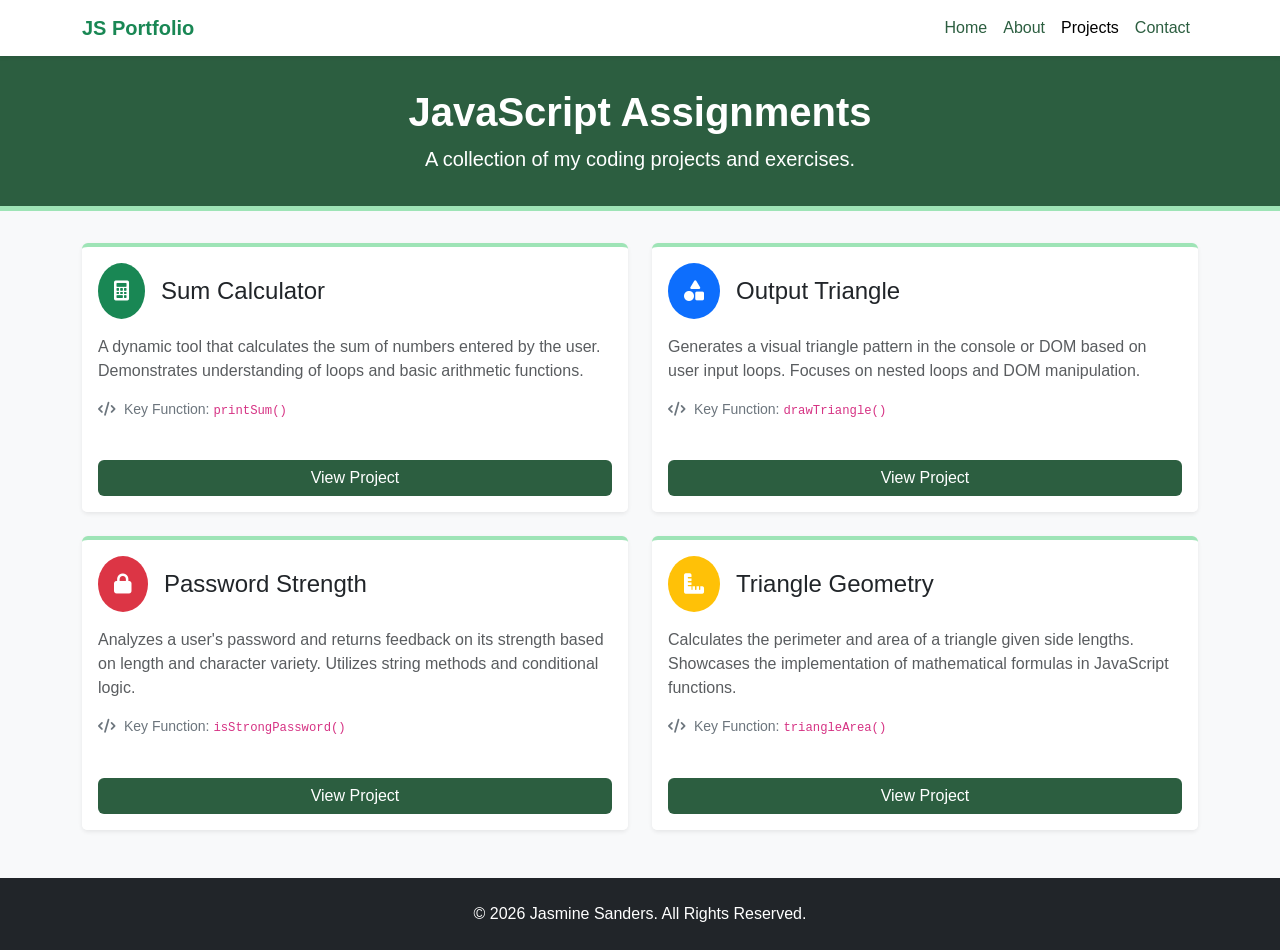
==== commit c40277b4: "Bootstrap integration" ====
--- a/jsExamples.html
+++ b/jsExamples.html
@@ -1,73 +1,148 @@
 <!DOCTYPE html>
 <html lang="en">
 <head>
-   <!--
+    <!--
     
       jsExamples.html for CSC265
       Author: Jasmine Sanders
-      Date: 01/31/2026
+      Date: 02/14/2026
 
       Filename: jsExamples.html
       Required Files: 
       Description: JavaScript examples page for CSC265-Intermediate Website Design (Winter 2026)
+    
+    -->
 
-   -->
-  <title>Assignments</title>
     <meta charset="UTF-8">
     <meta name="viewport" content="width=device-width, initial-scale=1.0">
-    <link href="index-styles.css" rel="stylesheet" />
-  </head>
+    <title>JavaScript Projects - Jasmine Sanders</title>
+    <link href="https://cdn.jsdelivr.net/npm/bootstrap@5.3.0/dist/css/bootstrap.min.css" rel="stylesheet">
+    <link href="index-styles.css" rel="stylesheet">
+    <link rel="stylesheet" href="https://cdnjs.cloudflare.com/ajax/libs/font-awesome/6.0.0/css/all.min.css">
+</head>
 
-  <body>
-      <header>
-         <img class="profile-pic" src="images/headshotphoto.jpg" alt="Look at me!">
-         <h1>Jasmine Sanders</h1>
-         <h3>Web Developer Certificate</h3>
-         <p>Winter 2026</p>
-      </header>
+<body>
 
-      <nav>
-        <p><a href="index.html" target="_blank">Home Page</a></p>
-      </nav>
+    <nav class="navbar navbar-expand-lg navbar-light bg-white shadow-sm">
+        <div class="container">
+            <a class="navbar-brand fw-bold text-success" href="index.html">JS Portfolio</a>
+            <button class="navbar-toggler" type="button" data-bs-toggle="collapse" data-bs-target="#navbarNav">
+                <span class="navbar-toggler-icon"></span>
+            </button>
+            <div class="collapse navbar-collapse" id="navbarNav">
+                <ul class="navbar-nav ms-auto">
+                    <li class="nav-item"><a class="nav-link" href="index.html">Home</a></li>
+                    <li class="nav-item"><a class="nav-link" href="index.html#about">About</a></li>
+                    <li class="nav-item"><a class="nav-link active" href="jsExamples.html">Projects</a></li>
+                    <li class="nav-item"><a class="nav-link" href="index.html#contact">Contact</a></li>
+                </ul>
+            </div>
+        </div>
+    </nav>
 
-      <section>
+    <header class="header-mini text-center">
+        <div class="container">
+            <h1 class="fw-bold">JavaScript Assignments</h1>
+            <p class="lead mb-0">A collection of my coding projects and exercises.</p>
+        </div>
+    </header>
 
-    <h1 id="assignments">Assignments</h1>
-        <p>
-            The table below summarizes my JavaScript assignments and projects. 
-            Click the titles of the assignments to view the completed works.
-        </p>
-        
-        <table>
-            <thead>
-                <tr class="banded-row">
-                    <td colspan="2">JavaScript</td>
-                </tr>
-            </thead>
-            <tr class="description-row">
-               <td colspan="2"><strong><a href="JS Projects/Sum_Calculator/Sum_Calculator.html" target="_blank">Sum Calculator</a></strong>
-                <br>Complete the printSum() function in index.js.</td>
-            </tr>
+    <div class="container mb-5">
+        <div class="row g-4">
+            
+            <div class="col-md-6 col-lg-6">
+                <div class="card project-card h-100 shadow-sm">
+                    <div class="card-body">
+                        <div class="d-flex align-items-center mb-3">
+                            <div class="bg-success text-white rounded-circle p-3 me-3">
+                                <i class="fas fa-calculator fa-lg"></i>
+                            </div>
+                            <h4 class="card-title mb-0">Sum Calculator</h4>
+                        </div>
+                        <p class="card-text text-muted">
+                            A dynamic tool that calculates the sum of numbers entered by the user. 
+                            Demonstrates understanding of loops and basic arithmetic functions.
+                        </p>
+                        <p class="small text-secondary"><i class="fas fa-code me-1"></i> Key Function: <code>printSum()</code></p>
+                    </div>
+                    <div class="card-footer bg-white border-0 pb-3">
+                        <a href="JS Projects/Sum_Calculator/Sum_Calculator.html" target="_blank" class="btn btn-view w-100">View Project</a>
+                    </div>
+                </div>
+            </div>
 
-            <tr class="description-row">
-                <td colspan="2"><strong><a href="JS Projects/Output_Triangle/Output_Triangle.html" target="_blank">Output triangle</a></strong>
-                <br>Complete the drawTriangle() function in index.js.</td>
-            </tr>
+            <div class="col-md-6 col-lg-6">
+                <div class="card project-card h-100 shadow-sm">
+                    <div class="card-body">
+                        <div class="d-flex align-items-center mb-3">
+                            <div class="bg-primary text-white rounded-circle p-3 me-3">
+                                <i class="fas fa-shapes fa-lg"></i>
+                            </div>
+                            <h4 class="card-title mb-0">Output Triangle</h4>
+                        </div>
+                        <p class="card-text text-muted">
+                            Generates a visual triangle pattern in the console or DOM based on user input loops.
+                            Focuses on nested loops and DOM manipulation.
+                        </p>
+                        <p class="small text-secondary"><i class="fas fa-code me-1"></i> Key Function: <code>drawTriangle()</code></p>
+                    </div>
+                    <div class="card-footer bg-white border-0 pb-3">
+                        <a href="JS Projects/Output_Triangle/Output_Triangle.html" target="_blank" class="btn btn-view w-100">View Project</a>
+                    </div>
+                </div>
+            </div>
 
-            <tr class="description-row">
-               <td colspan="2"><strong><a href="JS Projects/Password_Strength/Password_Strength.html" target="_blank">Password Strength</a></strong>
-                <br>Complete the isStrongPassword() function in index.js.</td>
-            </tr>
+            <div class="col-md-6 col-lg-6">
+                <div class="card project-card h-100 shadow-sm">
+                    <div class="card-body">
+                        <div class="d-flex align-items-center mb-3">
+                            <div class="bg-danger text-white rounded-circle p-3 me-3">
+                                <i class="fas fa-lock fa-lg"></i>
+                            </div>
+                            <h4 class="card-title mb-0">Password Strength</h4>
+                        </div>
+                        <p class="card-text text-muted">
+                            Analyzes a user's password and returns feedback on its strength based on length and character variety.
+                            Utilizes string methods and conditional logic.
+                        </p>
+                        <p class="small text-secondary"><i class="fas fa-code me-1"></i> Key Function: <code>isStrongPassword()</code></p>
+                    </div>
+                    <div class="card-footer bg-white border-0 pb-3">
+                        <a href="JS Projects/Password_Strength/Password_Strength.html" target="_blank" class="btn btn-view w-100">View Project</a>
+                    </div>
+                </div>
+            </div>
 
-            <tr class="description-row">
-                <td colspan="2"><strong><a href="JS Projects/Triangle_Perimeter/Triangle_Perimeter.html" target="_blank">Triangle Perimeter and Area</a></strong>
-                <br>Write two functions: trianglePerimeter() and triangleArea().</td>
-            </tr>
+            <div class="col-md-6 col-lg-6">
+                <div class="card project-card h-100 shadow-sm">
+                    <div class="card-body">
+                        <div class="d-flex align-items-center mb-3">
+                            <div class="bg-warning text-white rounded-circle p-3 me-3">
+                                <i class="fas fa-ruler-combined fa-lg"></i>
+                            </div>
+                            <h4 class="card-title mb-0">Triangle Geometry</h4>
+                        </div>
+                        <p class="card-text text-muted">
+                            Calculates the perimeter and area of a triangle given side lengths. 
+                            Showcases the implementation of mathematical formulas in JavaScript functions.
+                        </p>
+                        <p class="small text-secondary"><i class="fas fa-code me-1"></i> Key Function: <code>triangleArea()</code></p>
+                    </div>
+                    <div class="card-footer bg-white border-0 pb-3">
+                        <a href="JS Projects/Triangle_Perimeter/Triangle_Perimeter.html" target="_blank" class="btn btn-view w-100">View Project</a>
+                    </div>
+                </div>
+            </div>
 
-        </table>
+        </div>
+    </div>
 
-   <footer>
-         <p>©2026 Jasmine Sanders</p>
-      </footer>
-   </body>
+    <footer class="text-center py-4 bg-dark text-white mt-auto">
+        <div class="container">
+            <p class="mb-0">&copy; 2026 Jasmine Sanders. All Rights Reserved.</p>
+        </div>
+    </footer>
+
+    <script src="https://cdn.jsdelivr.net/npm/bootstrap@5.3.0/dist/js/bootstrap.bundle.min.js"></script>
+</body>
 </html>
--- a/index-styles.css
+++ b/index-styles.css
@@ -10,170 +10,106 @@
 
 */
 
-/* =========================================================================
-    Body Styles
-=========================================================================*/
-
-/* Body Styles */
-body {
-  font-family: Verdana, Tahoma, Helvetica, Arial, sans-serif;
-  color: black;
-  font-size: 16pt;
-  width: 85%;
-  margin: auto;
-  border-left: 2px solid #333333;
-  border-right: 2px solid #333333;
-  background-color: #9ee4b6;
+:root {
+  --primary-green: #2c5e40;
+  --accent-green: #9ee4b6;
+  --light-bg: #f8f9fa;
 }
 
-/* p */
-p {
-  margin: 15px;
-  padding: 15px;
+/* General Styles */
+body {
+  background-color: var(--light-bg);
+  font-family: "Segoe UI", Tahoma, Geneva, Verdana, sans-serif;
 }
 
-/* =========================================================================
-    Header Styles
-=========================================================================*/
-
-/* <header> definition */
-header {
-  overflow: auto;
-  background-color: #9ee4b6;
-  border-bottom: 3px solid #333333;
+/* Navigation */
+.nav-link {
+  font-weight: 500;
+  color: var(--primary-green);
 }
 
-/* Header h1 */
-header h1 {
-  font-size: 36pt;
-  margin: 35px 0px 0px 0px;
-  padding: 15px 0px 0px 15px;
-  background-color: #9ee4b6;
+.nav-link:hover {
+  color: #1a3c29;
+  text-decoration: underline;
 }
 
-/* Header h3 */
-header h3 {
-  font-size: 24pt;
-  margin: 0px;
-  padding: 0px 0px 15px 15px;
-  background-color: #9ee4b6;
+/* Header Sections */
+.hero-section {
+  background-color: var(--primary-green);
+  color: white;
+  padding: 4rem 0;
+  margin-bottom: 2rem;
+  border-bottom: 5px solid var(--accent-green);
 }
 
-/* h1 */
-h1 {
-  font-family: Arial, sans-serif;
-  font-size: 22pt;
-  text-align: left;
-  letter-spacing: 2px;
-  margin: 0px;
-  padding: 15px 0px 0px 15px;
-  color: #14281d;
+.header-mini {
+  background-color: var(--primary-green);
+  color: white;
+  padding: 2rem 0;
+  margin-bottom: 2rem;
+  border-bottom: 5px solid var(--accent-green);
 }
 
-/* h3 */
-h3 {
-  font-family: Arial, sans-serif;
-  font-size: 16pt;
-  text-align: left;
-  color: #840032;
+/* Profile Picture */
+.profile-pic {
+  width: 180px;
+  height: 180px;
+  object-fit: cover;
+  border: 4px solid var(--accent-green);
+  box-shadow: 0 4px 8px rgba(0, 0, 0, 0.2);
+  transition: transform 0.3s ease;
 }
 
-/* Image inside the <header> */
-.profile-pic {
-  float: right;
-  max-width: 300px;
-  max-height: 300px;
-  margin: 10px;
+/* Optional: Subtle hover effect for extra polish */
+.profile-pic:hover {
+  transform: scale(1.05);
 }
 
-/* =========================================================================
-    Nav Styles
-=========================================================================*/
-
-/* <nav> definition */
-nav {
-  float: left;
-  background-color: #9ee4b6;
-  width: 25%;
-  margin: 0px;
-  padding: 0px;
-  box-sizing: border-box;
-  color: #000000;
-  text-align: center;
-  
+/* Responsive adjustment for smaller screens */
+@media (max-width: 576px) {
+  .profile-pic {
+    width: 120px;
+    height: 120px;
+  }
 }
 
-/* a */
-a {
-  text-decoration: none;
-  color: #14281d;
+/* Cards & Portfolio Items */
+.card {
+  border: none;
+  box-shadow: 0 2px 5px rgba(0, 0, 0, 0.05);
+  transition: transform 0.2s;
 }
 
-a:hover {
-  color: #840032;
+.card:hover {
+  transform: translateY(-5px);
+}
+.project-card {
+  transition: all 0.3s ease;
+  border: none;
+  border-top: 4px solid var(--accent-green);
 }
 
-/* =========================================================================
-    Section Styles
-=========================================================================*/
-
-/* <section> definition */
-section {
-  overflow: hidden;
-  width: 75%;
-  background-color: #9ee4b6;
-  padding: 15px;
-  box-sizing: border-box;
-  margin: 0;
+.project-card:hover {
+  transform: translateY(-5px);
+  box-shadow: 0 10px 20px rgba(0, 0, 0, 0.1);
 }
 
-/* table */
-table {
+/* Buttons */
+.btn-view {
+  background-color: var(--primary-green);
+  color: white;
   border: none;
-  padding: 2px 5px;
-  width: 90%;
-  margin-left: 30px;
 }
 
-/* Remove default cell borders */
-td,
-th {
-  border: none;
-  padding: 2px 5px;
-  vertical-align: top;
+.btn-view:hover {
+  background-color: #1e422d;
+  color: white;
 }
 
-/* Banded Rows - Title/Week Rows */
-.banded-row {
-  background-color: #50c878;
+/* Footer */
+footer {
+  background-color: #333;
+  color: #ccc;
+  margin-top: 3rem;
+  padding: 1.5rem 0;
 }
-
-.banded-row td:first-child {
-  font-weight: bold;
-  text-align: center;
-  padding: 8px 5px;
-}
-
-/* Banded Rows - Description Rows */
-.description-row td {
-  background-color: transparent;
-  color: #000000;
-  text-align: left;
-  vertical-align: top;
-  padding: 5px 5px 5px 15px;
-}
-
-/* =========================================================================
-    Footer Styles
-=========================================================================*/
-
-/* <footer> definition */
-footer {
-  clear: both;
-  background-color: #444444;
-  color: #ffffff;
-  text-align: center;
-  padding: 10px 0;
-  border-top: 3px solid #333333;
-  font-size: 0.8em;
-}
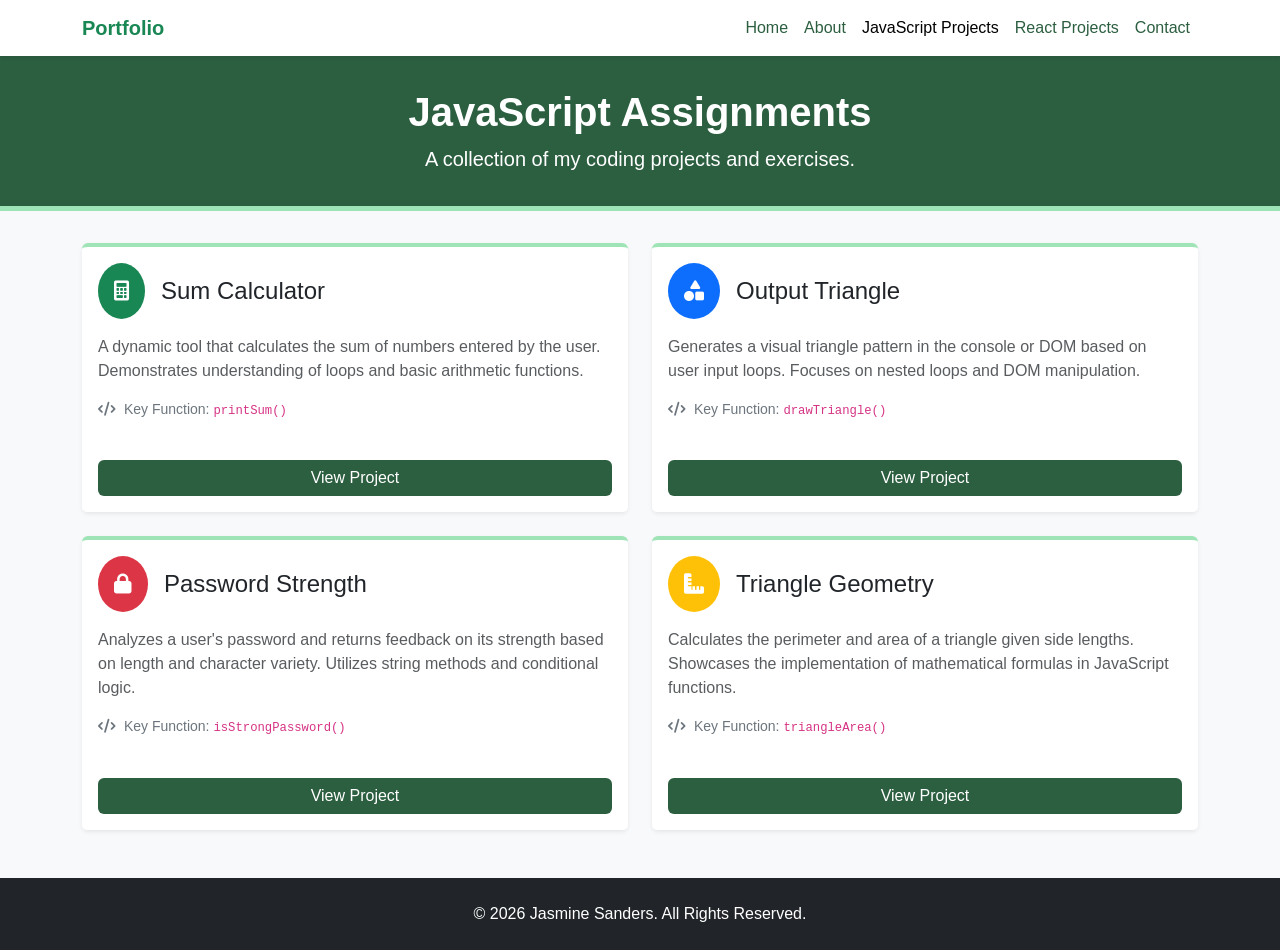
==== commit 4e23c8c9: "add myReact.html" ====
--- a/jsExamples.html
+++ b/jsExamples.html
@@ -25,7 +25,7 @@
 
     <nav class="navbar navbar-expand-lg navbar-light bg-white shadow-sm">
         <div class="container">
-            <a class="navbar-brand fw-bold text-success" href="index.html">JS Portfolio</a>
+            <a class="navbar-brand fw-bold text-success" href="index.html">Portfolio</a>
             <button class="navbar-toggler" type="button" data-bs-toggle="collapse" data-bs-target="#navbarNav">
                 <span class="navbar-toggler-icon"></span>
             </button>
@@ -33,7 +33,8 @@
                 <ul class="navbar-nav ms-auto">
                     <li class="nav-item"><a class="nav-link" href="index.html">Home</a></li>
                     <li class="nav-item"><a class="nav-link" href="index.html#about">About</a></li>
-                    <li class="nav-item"><a class="nav-link active" href="jsExamples.html">Projects</a></li>
+                    <li class="nav-item"><a class="nav-link active" aria-current="page" href="jsExamples.html">JavaScript Projects</a></li>
+                    <li class="nav-item"><a class="nav-link" href="myReact.html">React Projects</a></li>
                     <li class="nav-item"><a class="nav-link" href="index.html#contact">Contact</a></li>
                 </ul>
             </div>
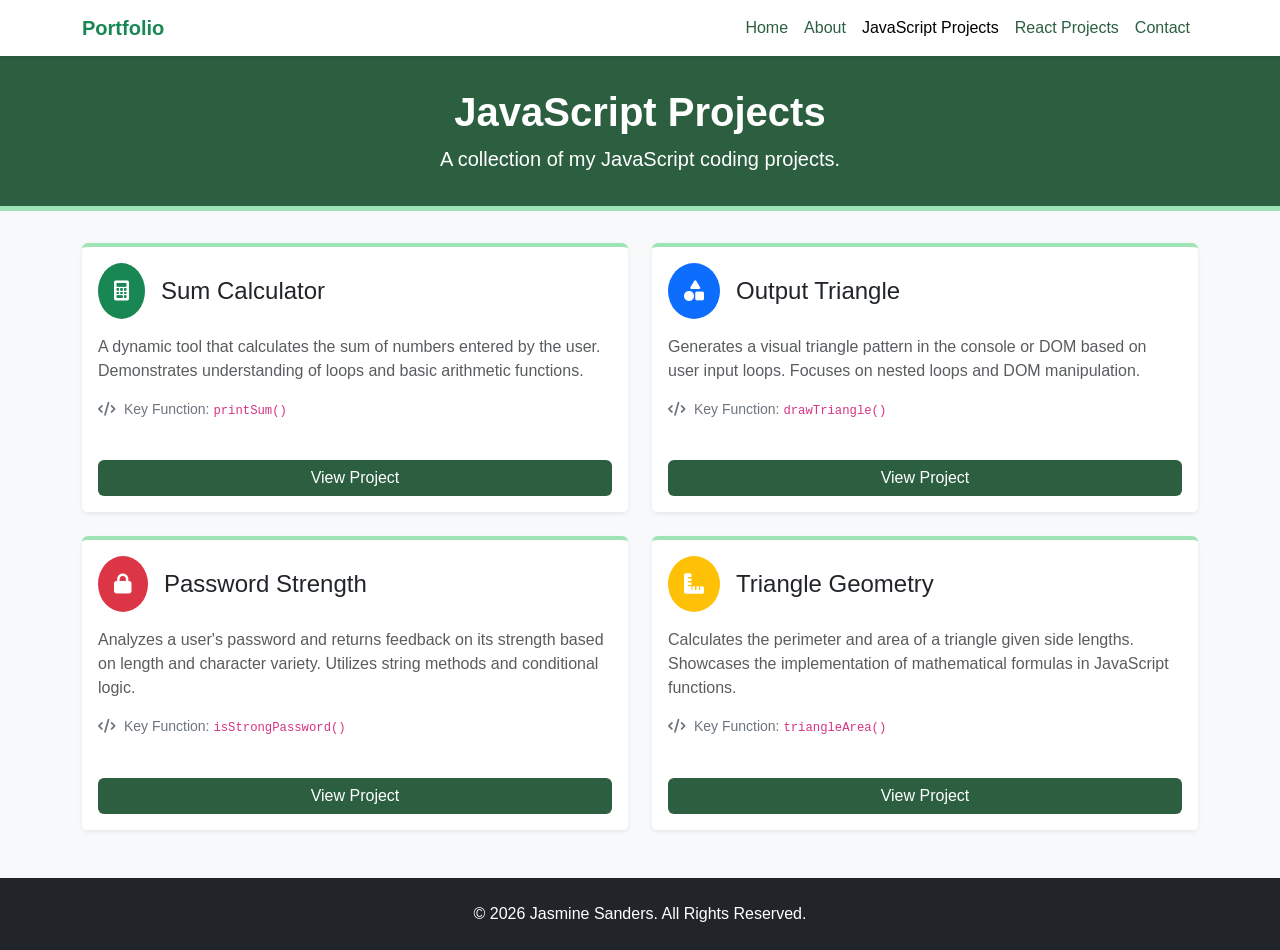
==== commit efdf0f98: "add resume" ====
--- a/jsExamples.html
+++ b/jsExamples.html
@@ -43,8 +43,8 @@
 
     <header class="header-mini text-center">
         <div class="container">
-            <h1 class="fw-bold">JavaScript Assignments</h1>
-            <p class="lead mb-0">A collection of my coding projects and exercises.</p>
+            <h1 class="fw-bold">JavaScript Projects</h1>
+            <p class="lead mb-0">A collection of my JavaScript coding projects.</p>
         </div>
     </header>
 
--- a/index-styles.css
+++ b/index-styles.css
@@ -113,3 +113,17 @@
   margin-top: 3rem;
   padding: 1.5rem 0;
 }
+
+/* Back to Top Button */
+#backToTop {
+            position: fixed;
+            bottom: 30px;
+            right: 30px;
+            display: none; /* Hidden by default */
+            z-index: 1000;
+            border-radius: 50%;
+            width: 50px;
+            height: 50px;
+            text-align: center;
+            line-height: 45px;
+        }
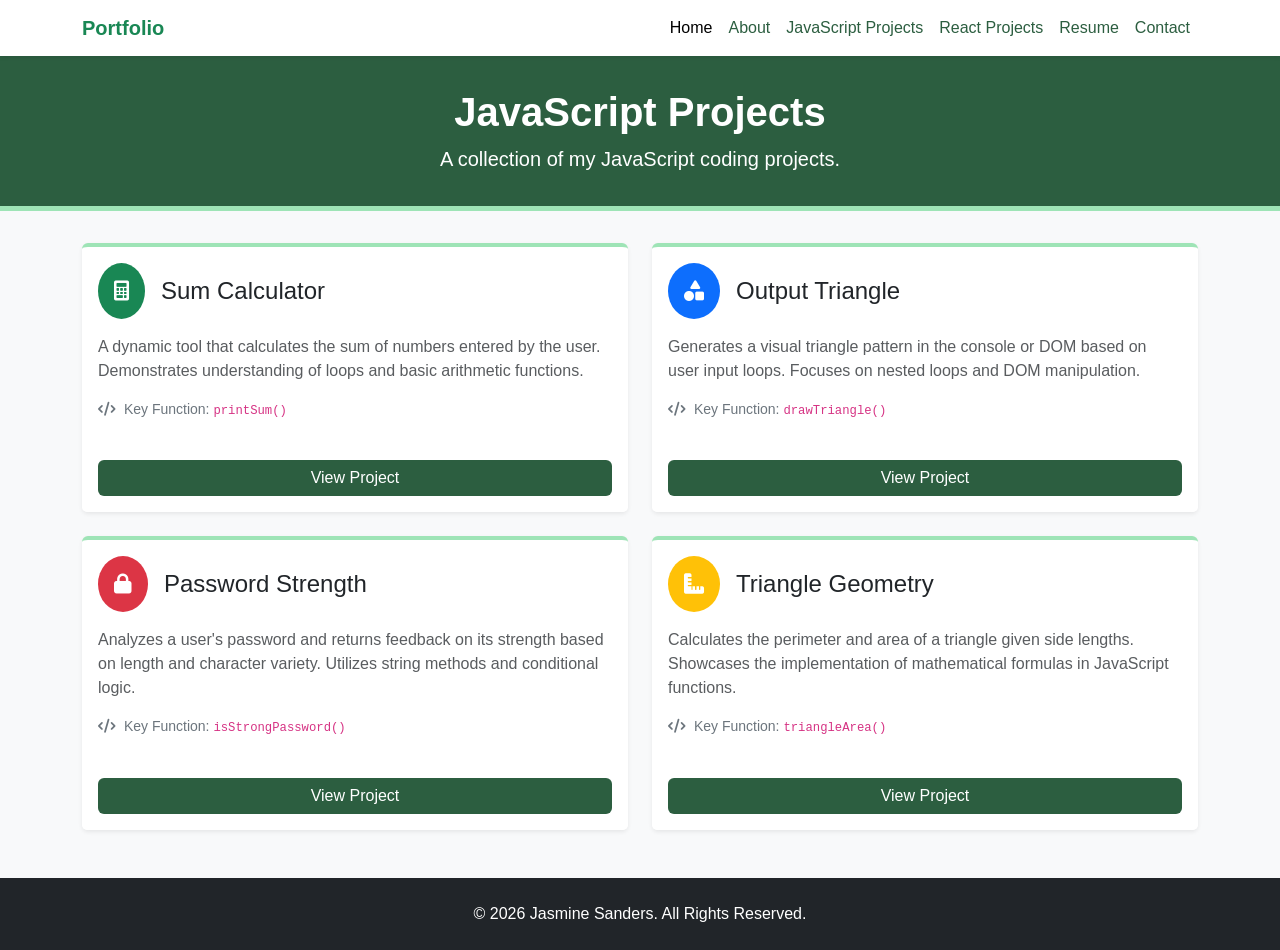
==== commit 7af310a9: "add resume page" ====
--- a/jsExamples.html
+++ b/jsExamples.html
@@ -5,7 +5,7 @@
     
       jsExamples.html for CSC265
       Author: Jasmine Sanders
-      Date: 02/14/2026
+      Date: 03/15/2026
 
       Filename: jsExamples.html
       Required Files: 
@@ -31,11 +31,12 @@
             </button>
             <div class="collapse navbar-collapse" id="navbarNav">
                 <ul class="navbar-nav ms-auto">
-                    <li class="nav-item"><a class="nav-link" href="index.html">Home</a></li>
-                    <li class="nav-item"><a class="nav-link" href="index.html#about">About</a></li>
-                    <li class="nav-item"><a class="nav-link active" aria-current="page" href="jsExamples.html">JavaScript Projects</a></li>
+                    <li class="nav-item"><a class="nav-link active" aria-current="page" href="index.html">Home</a></li>
+                    <li class="nav-item"><a class="nav-link" href="#about">About</a></li>
+                    <li class="nav-item"><a class="nav-link" href="jsExamples.html">JavaScript Projects</a></li>
                     <li class="nav-item"><a class="nav-link" href="myReact.html">React Projects</a></li>
-                    <li class="nav-item"><a class="nav-link" href="index.html#contact">Contact</a></li>
+                    <li class="nav-item"><a class="nav-link" href="Resume.html">Resume</a></li>
+                    <li class="nav-item"><a class="nav-link" href="#contact">Contact</a></li>
                 </ul>
             </div>
         </div>
--- a/index-styles.css
+++ b/index-styles.css
@@ -2,7 +2,7 @@
 
    Index-styles.css for CSC265
       Author: Jasmine Sanders
-      Date: 01/17/2026
+      Date: 03/15/2026
 
       Filename: index-styles.css
       Required Files: 
@@ -126,4 +126,11 @@
             height: 50px;
             text-align: center;
             line-height: 45px;
-        }+        }
+
+/*Reume Styles */
+.resume-header { background-color: var(--primary-green); color: white; padding: 3rem 0; border-bottom: 5px solid var(--accent-green); }
+.section-title { color: var(--primary-green); border-bottom: 2px solid var(--accent-green); padding-bottom: 0.5rem; margin-top: 2rem; margin-bottom: 1.5rem; font-weight: bold; }
+.date-badge { background-color: var(--accent-green); color: var(--primary-green); font-weight: bold; padding: 0.25rem 0.75rem; border-radius: 20px; font-size: 0.85rem; }
+.contact-link { color: white; text-decoration: none; margin: 0 10px; }
+.contact-link:hover { color: var(--accent-green); }
